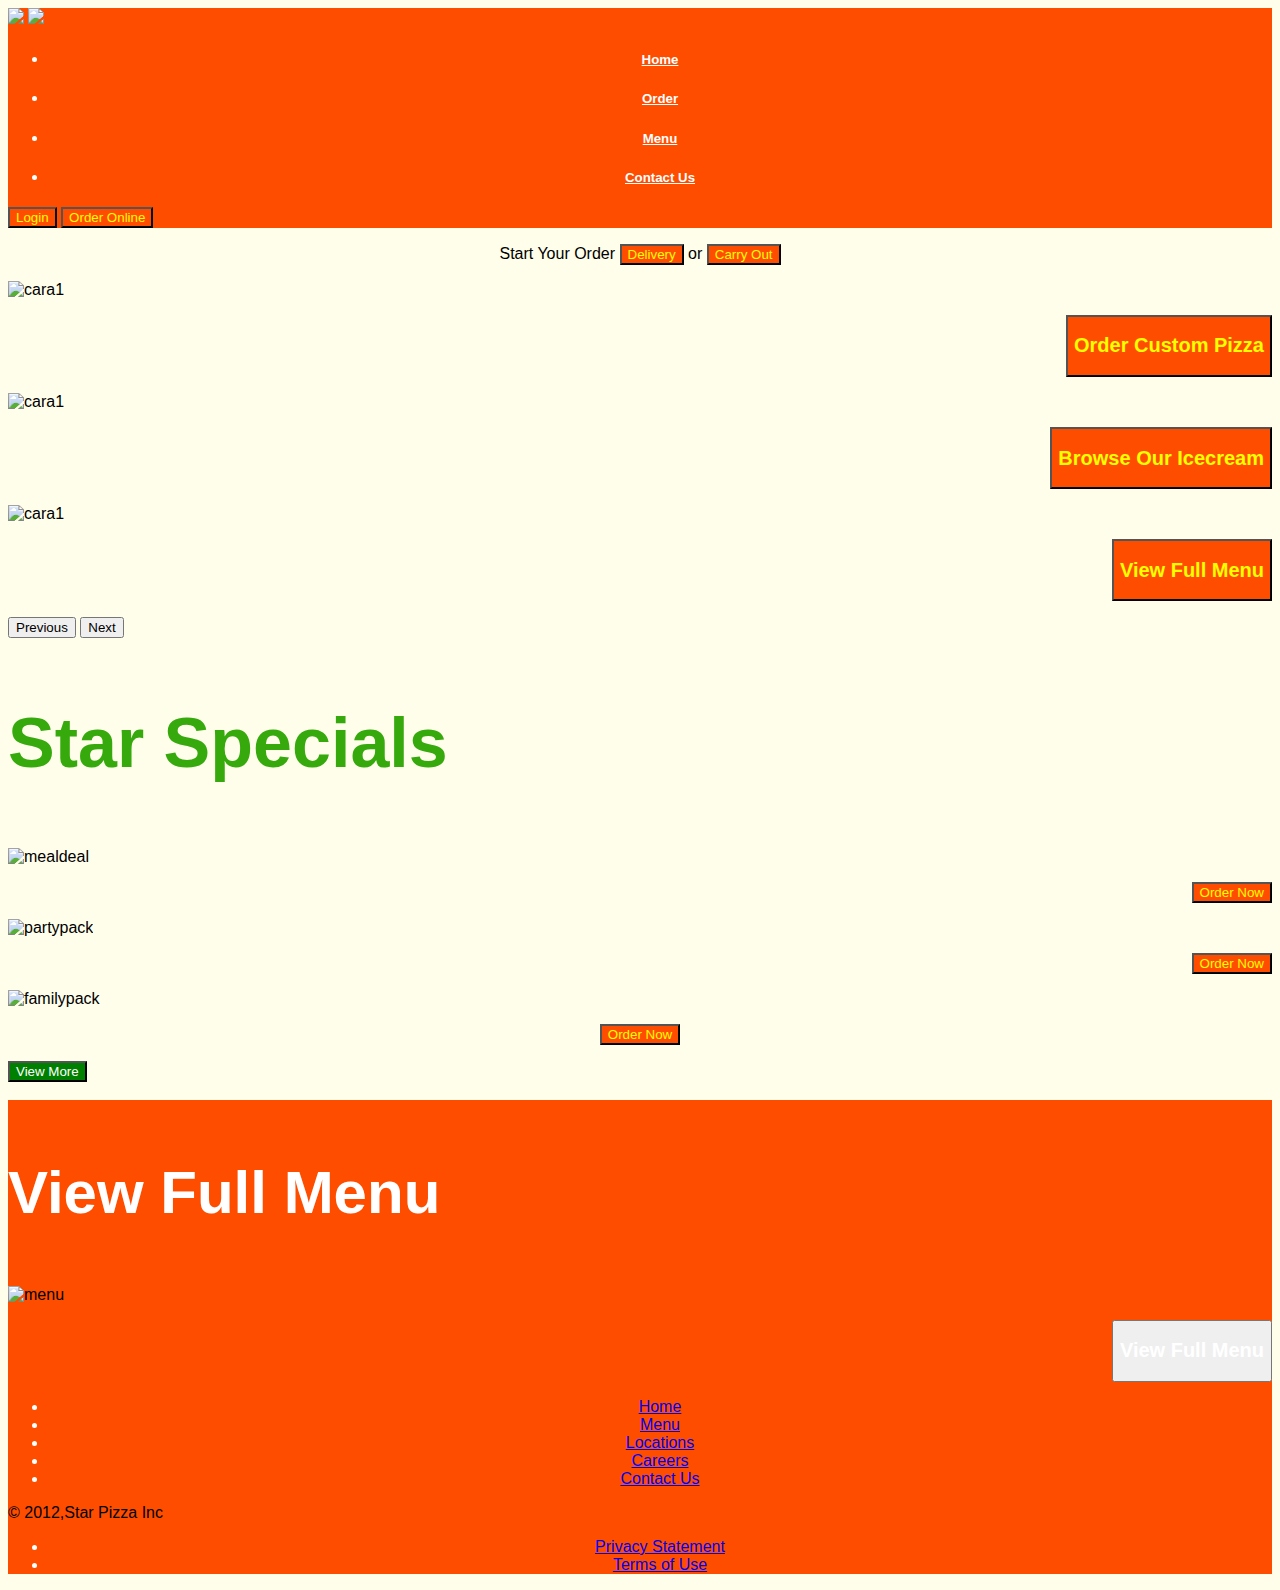
==== index.html @ 8e64d056 "images fixed" ====
<!DOCTYPE html>
<html>
  <head>
    <title>Star Pizza</title>
    <link href="https://cdn.jsdelivr.net/npm/bootstrap@5.1.3/dist/css/bootstrap.min.css" rel="stylesheet" integrity="sha384-1BmE4kWBq78iYhFldvKuhfTAU6auU8tT94WrHftjDbrCEXSU1oBoqyl2QvZ6jIW3" crossorigin="anonymous">

    <!-- links to style sheets, google fonts, etc. go here -->
    <link href="./css/stylesheet.css" rel="stylesheet" />


  </head>
  <body>


<div class="container-fluid bg-red" >
    <div class="container">
        <header class="d-flex flex-wrap align-items-center justify-content-center justify-content-md-between py-3 mb-4 border-buttom">
          <div class="col col-md-3">
            <img src="images/logo.png">
            <img src="images/logotitle.png">
          </div>

          <ul class="nav col-12 col-md-auto mb-2 justify-content-center mb-md-0">
            <li>
              <a class="p-3 link-secondary nav" href="#"><h5>Home</h5></a>
            </li>
            <li>
              <a class="p-3 link-secondary nav" href="#"><h5>Order</h5></a>
            </li>
            <li>
              <a class="p-3 link-secondary nav" href="#"><h5>Menu</h5></a>
            </li>
            <li>
              <a class="p-3 link-light nav" href="#"><h5>Contact Us</h5></a>
            </li>
          </ul>
          <div class="col-md-3 text-end">
            <button type="button" class="btn btn-warning order-btn">Login</button>
            <button type="button" class="btn btn-warning order-btn">Order Online</button>
          </div>
        </header>
        </div>
      </div>



<div>

  <p style="text-align:center;">
    Start Your Order
<button type="button" class="btn btn-warning order-btn">Delivery</button>

 or

<button type="button" class="btn btn-warning order-btn">Carry Out</button>
</p>
</div>



<div class="container">
  <div class="row">
    <div class="collum">
      <div id="carouselExampleInterval" class="carousel slide" data-bs-ride="carousel">
        <div class="carousel-inner">
          <div class="carousel-item active" data-bs-interval="10000">
            <img src="images/carousel/cara1.jpg" class="d-block w-100" alt="cara1">
            <p style="text-align:right;">
            <button type="button" class="btn btn-warning position-absolute order-btn"><h2>Order Custom Pizza</h2></button>
            </p>
          </div>
          <div class="carousel-item" data-bs-interval="2000">
            <img src="images/carousel/cara2.jpg" class="d-block w-100" alt="cara1">
            <p style="text-align:right;">
            <button type="button" class="btn btn-warning position-absolute order-btn"><h2>Browse Our Icecream</h2></button>
            </p>
          </div>
          <div class="carousel-item">
            <img src="images/carousel/cara3.jpg" class="d-block w-100" alt="cara1">
            <p style="text-align:right;">
            <button type="button" class="btn btn-warning position-absolute order-btn"><h2>View Full Menu</h2></button>
            </p>
          </div>
        </div>
        <button class="carousel-control-prev" type="button" data-bs-target="#carouselExampleInterval" data-bs-slide="prev">
          <span class="carousel-control-prev-icon" aria-hidden="true"></span>
          <span class="visually-hidden">Previous</span>
        </button>
        <button class="carousel-control-next" type="button" data-bs-target="#carouselExampleInterval" data-bs-slide="next">
          <span class="carousel-control-next-icon" aria-hidden="true"></span>
          <span class="visually-hidden">Next</span>
        </button>


      </div>
    </div>
  </div>
</div>


<div class="container-fluid">
  <div class="container">
    <div class="row">
    <br>


    <h1 class="blacktitle">Star Specials</h1>

<br>
    </div>
  </div>

    <div class="container">
  <div class="row">
    <div class="col-md position-relative">

      <img src="images/mealdeal.png" alt="mealdeal">


      <p style="text-align:right;">
      <button type="button" class="btn btn-warning position-absolute order-btn">Order Now</button>
      </p>
      <!-- button to order -->


    </div>
    <div class="col-md position-relative">

      <img src="images/partypack.png" alt="partypack">

      <p style="text-align:right;">
      <button type="button" class="btn btn-warning position-absolute order-btn">Order Now</button>
      </p>

    </div>
    <div class="col-md position-relative">

      <img src="images/familypack.png" class="colloumn" alt=familypack>

      <p style="text-align:center;">
      <button type="button" class="btn btn-warning position-absolute order-btn">Order Now</button>
      </p>


    </div>
  </div>
 </div>
</div>



<div class="container">
  <div class="row">
      <button type="button" class="btn btn-warning green-btn">View More</button>
  </div>
</div>

</br>



<div class="container-fluid bg-red">

  <div class="container">
  </br>
    <h1 class="whitetitle">View Full Menu</h1>
  </br>
  </div>


  <div class="container">
    <div class="row">
      <div class="collum">
          <div class="carousel-inner">
            <div class="carousel-item active" data-bs-interval="10000">
              <img src="images/menu.jpg" alt="menu" class="d-block w-100" alt="cara1">
            </div>

            <p style="text-align:right;">
            <button type="button" class="btn btn-warning position-absolute menu-btn"><h2 class:"button">View Full Menu</h2></button>
            </p>

          </div>
          <div class="container">
            <footer class="py-3 my-4">
                <ul class="nav justify-content-center border-bottom pb-3 mb-3">
                </ul>
                <ul class="nav col-12 col-md-auto mb-2 justify-content-center mb-md-0">
                  <li>
                    <a href="#" class="nav-link px-2 link-light">Home</a>
                  </li>
                  <li>
                    <a href="#" class="nav-link px-2 link-light">Menu</a>
                  </li>
                  <li>
                    <a href="#" class="nav-link px-2 link-light">Locations</a>
                  </li>
                  <li>
                    <a href="#" class="nav-link px-2 link-light">Careers</a>
                  </li>
                  <li>
                    <a href="#" class="nav-link px-2 link-light">Contact Us</a>
                  </li>
              </ul>
              <p class="text-center text-light">© 2012,Star Pizza Inc</p>
              <ul class="nav col-12 col-md-auto mb-2 justify-content-center mb-md-0">
                <li>
                  <a href="#" class="nav-link px-2 link-light">Privacy Statement</a>
                </li>
                <li>
                  <a href="#" class="nav-link px-2 link-light">Terms of Use</a>
                </li>
            </div>



        </div>
      </div>
    </div>
  </div>













    <script src="https://cdn.jsdelivr.net/npm/bootstrap@5.1.3/dist/js/bootstrap.bundle.min.js" integrity="sha384-ka7Sk0Gln4gmtz2MlQnikT1wXgYsOg+OMhuP+IlRH9sENBO0LRn5q+8nbTov4+1p" crossorigin="anonymous"></script>
  </body>
</html>
---- css/stylesheet.css ----
div.bg-red {
  background-color:#FF4D00;
}

.order-btn {
  right:30px;
  bottom:30px;
  color: yellow;
  background-color:#FF4D00;

}

.green-btn {
  right:30px;
  bottom:30px;
  color: white;
  background-color:green;
}

.order-btn-outline {
  background-color:white;
  outline-color:yellow
}


.menu-btn {
  left:30px;
  bottom:30px;
  color: white;
}

h1.blacktitle {
  font-family: 'impact', Sans-serif;
  color: #36AA0D;
  font-size: 70px;
  text-align:left;
}

h1.whitetitle {
  font-family: 'impact', Sans-serif;
  color: white;
  font-size: 60px;

}

body {
  font-family: 'impact', Sans-serif;
  color: black;
  background-color:#FFFEEB;
}

h2.button{
  font-family: 'impact', Sans-serif;
  color: white;
}

h2.green2{
  font-family: 'arial', Sans-serif;
  color: green;
}



Body.white {
  font-family: 'impact', Sans-serif;
  color: white;
}

p.right {
  font-family: 'impact', Sans-serif;
  color: white;
  text-align:right;
}



/* example content syntax */


#navigation {
  background-clor: red;
  color: white
}



img.collumn {
    width: 100%;
    height: 100%;
    object-fit: contain;
}


.navbar-dark .navbar-nav .nav-link.active, .navbar-dark .navbar-nav .show>.nav-link {
    color: blue;
}

.nav {
  font-family: 'Arial', Sans-serif;
  color: white;
  text-align: center;

}
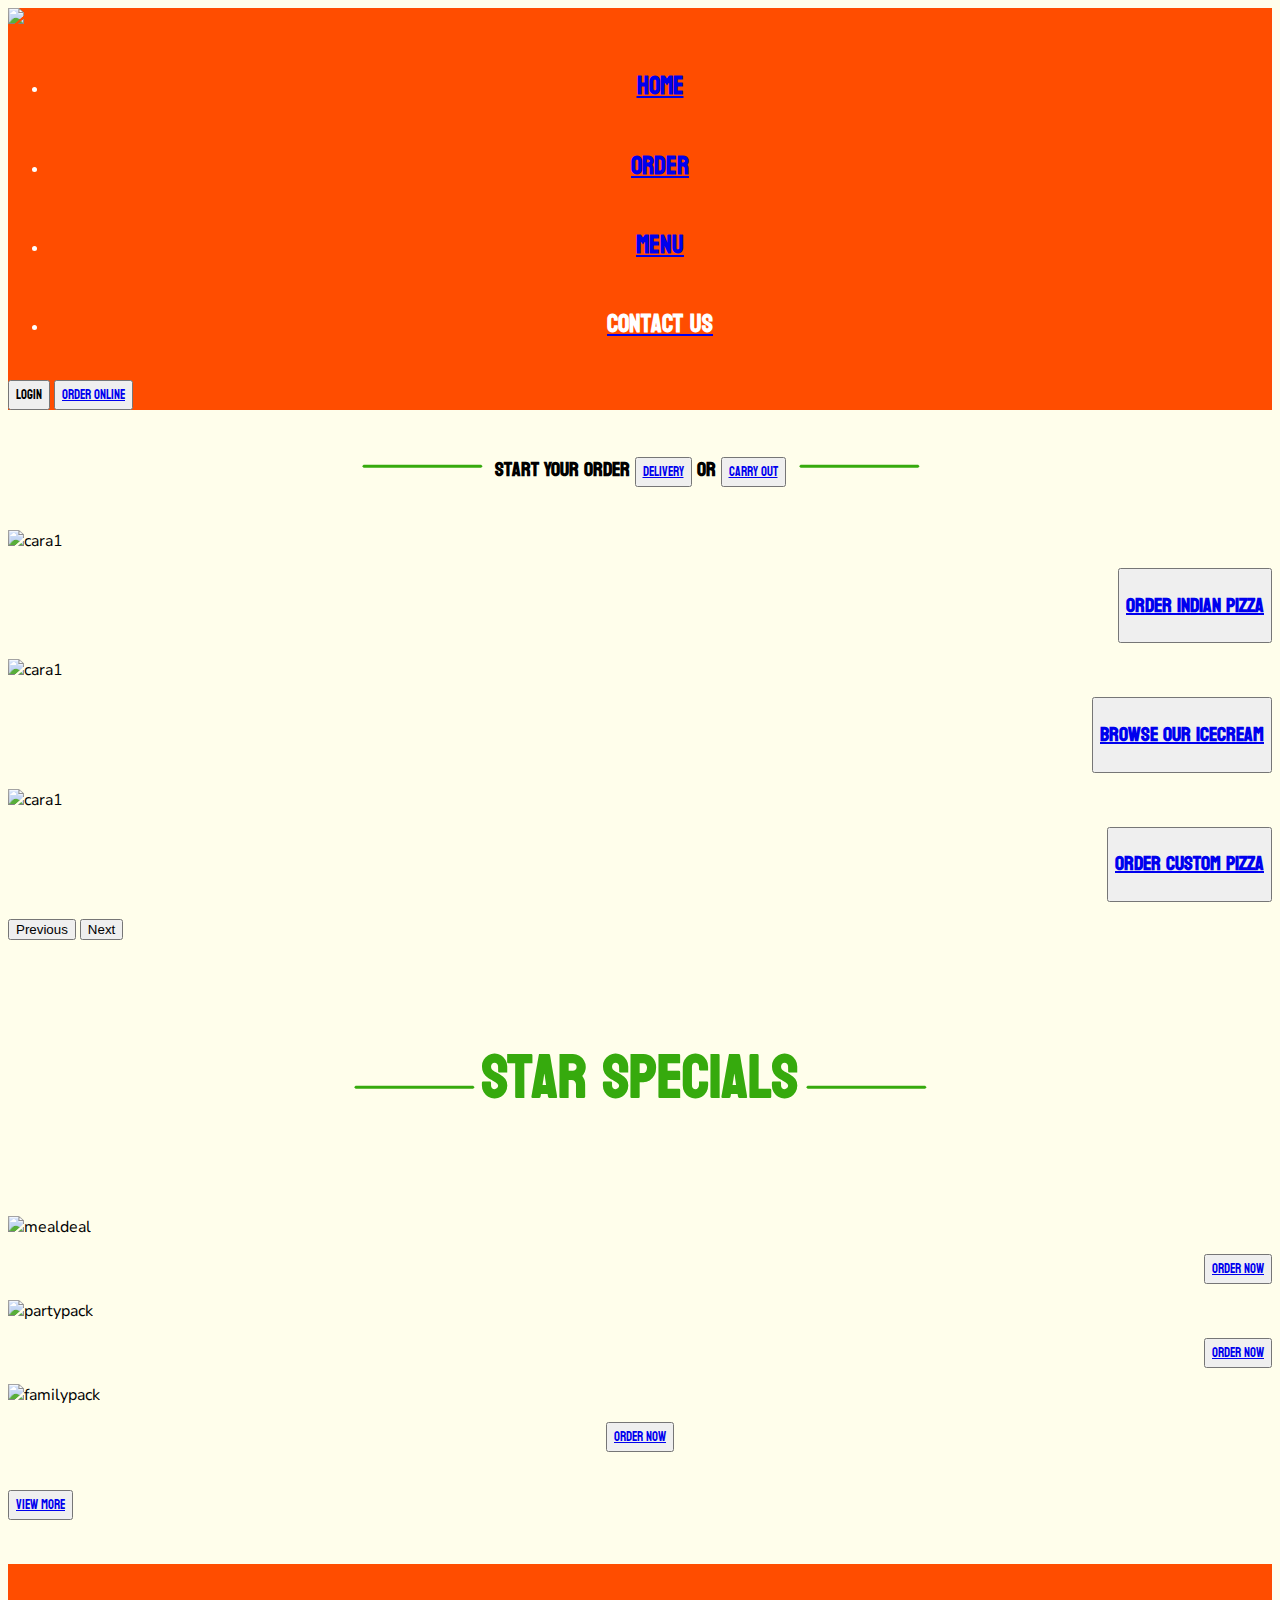
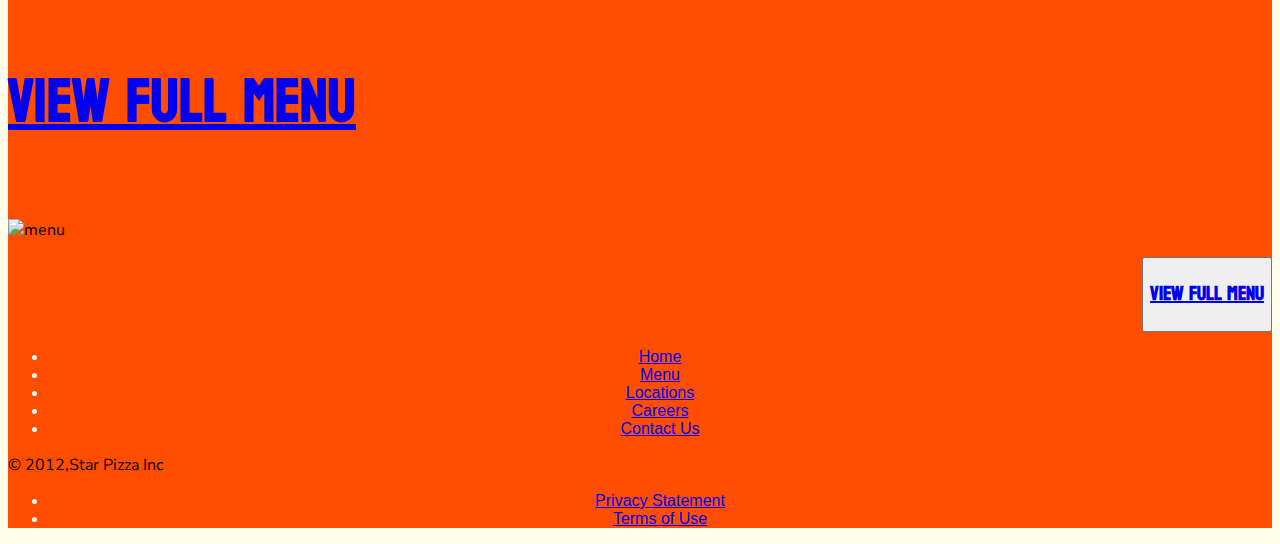
==== commit d0fccb76: "final" ====
--- a/index.html
+++ b/index.html
@@ -8,53 +8,63 @@
     <link href="./css/stylesheet.css" rel="stylesheet" />
 
 
+    <link rel="preconnect" href="https://fonts.googleapis.com">
+<link rel="preconnect" href="https://fonts.gstatic.com" crossorigin>
+<link href="https://fonts.googleapis.com/css2?family=Koulen&family=Nunito+Sans:wght@200&family=Roboto+Condensed:ital,wght@0,300;1,300&display=swap" rel="stylesheet">
+
+
   </head>
   <body>
 
 
-<div class="container-fluid bg-red" >
-    <div class="container">
-        <header class="d-flex flex-wrap align-items-center justify-content-center justify-content-md-between py-3 mb-4 border-buttom">
-          <div class="col col-md-3">
-            <img src="images/logo.png">
-            <img src="images/logotitle.png">
-          </div>
-
-          <ul class="nav col-12 col-md-auto mb-2 justify-content-center mb-md-0">
-            <li>
-              <a class="p-3 link-secondary nav" href="#"><h5>Home</h5></a>
-            </li>
-            <li>
-              <a class="p-3 link-secondary nav" href="#"><h5>Order</h5></a>
-            </li>
-            <li>
-              <a class="p-3 link-secondary nav" href="#"><h5>Menu</h5></a>
-            </li>
-            <li>
-              <a class="p-3 link-light nav" href="#"><h5>Contact Us</h5></a>
-            </li>
-          </ul>
-          <div class="col-md-3 text-end">
-            <button type="button" class="btn btn-warning order-btn">Login</button>
-            <button type="button" class="btn btn-warning order-btn">Order Online</button>
-          </div>
-        </header>
-        </div>
-      </div>
-
-
-
+    <div class="container-fluid bg-red" >
+        <div class="container">
+            <header class="d-flex flex-wrap align-items-center justify-content-center justify-content-md-between border-buttom">
+              <div class="col col-sm-3">
+                <img src="images/logo.png">
+              </div>
+
+              <ul class="nav col-md-6 col-sm-auto mb-2 justify-content-center mb-md-0">
+                <li>
+                  <a href="#" class="nav-link p-4 link-light"><h4><a href="index.html">Home</a></h4></a>
+                </li>
+                <li>
+                  <a href="#" class="nav-link p-4 link-light"><h4><a href="index2.html">Order</a></h4></a>
+                </li>
+                <li>
+                  <a href="#" class="nav-link p-4 link-light"><h4><a href="index2.html">Menu</a></h4></a>
+                </li>
+                <li>
+                  <a href="#" class="nav-link p-4 link-light"><h4>Contact Us</h4></a>
+                </li>
+              </ul>
+              <div class="col-md-3 text-end">
+                <button type="button" class="btn btn-warning order-btn">Login</button>
+                <button type="button" class="btn btn-warning order-btn"><a href="index2.html">Order Online</a></button>
+              </div>
+            </header>
+            </div>
+          </div>
+
+
+
+<br>
 <div>
 
   <p style="text-align:center;">
-    Start Your Order
-<button type="button" class="btn btn-warning order-btn">Delivery</button>
+      <h3 class="startorder">
+        <img src="images/menu/line.png">
+  Start Your Order
+<button type="button" class="btn btn-warning order-btn"><a href="index2.html">Delivery</a></button>
 
  or
 
-<button type="button" class="btn btn-warning order-btn">Carry Out</button>
+<button type="button" class="btn btn-warning order-btn"><a href="index2.html">Carry Out</a></button>
+<img src="images/menu/line.png">
+</h3>
 </p>
 </div>
+<br>
 
 
 
@@ -64,21 +74,21 @@
       <div id="carouselExampleInterval" class="carousel slide" data-bs-ride="carousel">
         <div class="carousel-inner">
           <div class="carousel-item active" data-bs-interval="10000">
-            <img src="images/carousel/cara1.jpg" class="d-block w-100" alt="cara1">
-            <p style="text-align:right;">
-            <button type="button" class="btn btn-warning position-absolute order-btn"><h2>Order Custom Pizza</h2></button>
+            <img src="images/carousel/cara3.jpg" class="d-block w-100" alt="cara1">
+            <p style="text-align:right;">
+            <button type="button" class="btn btn-warning position-absolute order-btn"><h2><a href="index2.html">Order Indian Pizza</a></h2></button>
             </p>
           </div>
           <div class="carousel-item" data-bs-interval="2000">
             <img src="images/carousel/cara2.jpg" class="d-block w-100" alt="cara1">
             <p style="text-align:right;">
-            <button type="button" class="btn btn-warning position-absolute order-btn"><h2>Browse Our Icecream</h2></button>
+            <button type="button" class="btn btn-warning position-absolute order-btn"><h2><a href="index2.html">Browse Our Icecream</a></h2></button>
             </p>
           </div>
           <div class="carousel-item">
-            <img src="images/carousel/cara3.jpg" class="d-block w-100" alt="cara1">
-            <p style="text-align:right;">
-            <button type="button" class="btn btn-warning position-absolute order-btn"><h2>View Full Menu</h2></button>
+            <img src="images/carousel/cara1.jpg" class="d-block w-100" alt="cara1">
+            <p style="text-align:right;">
+            <button type="button" class="btn btn-warning position-absolute order-btn"><h2><a href="index2.html">Order Custom Pizza</a></h2></button>
             </p>
           </div>
         </div>
@@ -97,18 +107,20 @@
   </div>
 </div>
 
-
+<br>
 <div class="container-fluid">
-  <div class="container">
+
     <div class="row">
     <br>
 
 
-    <h1 class="blacktitle">Star Specials</h1>
-
-<br>
-    </div>
-  </div>
+    <h1 class="blacktitle"><img src="images/menu/line.png">Star Specials<img src="images/menu/line.png"></h1>
+
+
+
+    </div>
+  <br>
+  <br>
 
     <div class="container">
   <div class="row">
@@ -118,7 +130,7 @@
 
 
       <p style="text-align:right;">
-      <button type="button" class="btn btn-warning position-absolute order-btn">Order Now</button>
+      <button type="button" class="btn btn-warning position-absolute order-btn"><a href="index2.html">Order Now</a></button>
       </p>
       <!-- button to order -->
 
@@ -129,7 +141,7 @@
       <img src="images/partypack.png" alt="partypack">
 
       <p style="text-align:right;">
-      <button type="button" class="btn btn-warning position-absolute order-btn">Order Now</button>
+      <button type="button" class="btn btn-warning position-absolute order-btn"><a href="index2.html">Order Now</a></button>
       </p>
 
     </div>
@@ -138,7 +150,7 @@
       <img src="images/familypack.png" class="colloumn" alt=familypack>
 
       <p style="text-align:center;">
-      <button type="button" class="btn btn-warning position-absolute order-btn">Order Now</button>
+      <button type="button" class="btn btn-warning position-absolute order-btn"><a href="index2.html">Order Now</a></button>
       </p>
 
 
@@ -148,22 +160,23 @@
 </div>
 
 
-
+<br>
 <div class="container">
   <div class="row">
-      <button type="button" class="btn btn-warning green-btn">View More</button>
-  </div>
-</div>
-
-</br>
+      <button type="button" class="btn btn-warning green-btn"><a href="index2.html">View More</a></button>
+  </div>
+</div>
+
+<br>
+<br>
 
 
 
 <div class="container-fluid bg-red">
-
+<br>
   <div class="container">
   </br>
-    <h1 class="whitetitle">View Full Menu</h1>
+    <h1 class="whitetitle"><a href="index2.html">View Full Menu</a></h1>
   </br>
   </div>
 
@@ -177,7 +190,7 @@
             </div>
 
             <p style="text-align:right;">
-            <button type="button" class="btn btn-warning position-absolute menu-btn"><h2 class:"button">View Full Menu</h2></button>
+            <button type="button" class="btn btn-warning position-absolute menu-btn"><h2 class:"button"><a href="index2.html">View Full Menu</a></h2></button>
             </p>
 
           </div>
@@ -187,10 +200,10 @@
                 </ul>
                 <ul class="nav col-12 col-md-auto mb-2 justify-content-center mb-md-0">
                   <li>
-                    <a href="#" class="nav-link px-2 link-light">Home</a>
-                  </li>
-                  <li>
-                    <a href="#" class="nav-link px-2 link-light">Menu</a>
+                    <a href="#" class="nav-link px-2 link-light"><a href="index.html">Home</a></a>
+                  </li>
+                  <li>
+                    <a href="#" class="nav-link px-2 link-light"><a href="index2.html">Menu</a></a>
                   </li>
                   <li>
                     <a href="#" class="nav-link px-2 link-light">Locations</a>
--- a/css/stylesheet.css
+++ b/css/stylesheet.css
@@ -1,22 +1,27 @@
+
 
 
 div.bg-red {
   background-color:#FF4D00;
 }
+div.containerwhite{
+  background-color:white;
+}
 
 .order-btn {
+  font-family: 'Koulen', cursive;
   right:30px;
   bottom:30px;
-  color: yellow;
-  background-color:#FF4D00;
+  color: black;
+
 
 }
 
 .green-btn {
+  font-family: 'Koulen', cursive;
   right:30px;
   bottom:30px;
-  color: white;
-  background-color:green;
+  color: black;
 }
 
 .order-btn-outline {
@@ -26,51 +31,122 @@
 
 
 .menu-btn {
+  font-family: 'Koulen', cursive;
   left:30px;
   bottom:30px;
-  color: white;
+  color: black;
 }
 
 h1.blacktitle {
-  font-family: 'impact', Sans-serif;
+  font-family: 'Koulen', cursive;
   color: #36AA0D;
+  font-size: 60px;
+  text-align:center;
+}
+
+h1.blacktitlecenter {
+  font-family: 'Koulen', cursive;
+  color: #FF4D00;
   font-size: 70px;
-  text-align:left;
+  text-align:center;
 }
 
 h1.whitetitle {
-  font-family: 'impact', Sans-serif;
+  font-family: 'Koulen', cursive;
   color: white;
   font-size: 60px;
 
 }
 
+h2.price {
+  font-family: 'Koulen', cursive;
+  color: black;
+  font-size: 60px;
+  text-align:left;
+}
+
+h3.menuitem {
+  font-family: 'Koulen', cursive;
+  color: #36AA0D;
+  font-size: 30px;
+}
+
+h3.startorder {
+  font-family: 'Koulen', cursive;
+  color: ##FFFEEB;
+  font-size: 20px;
+  text-align:center;
+}
+
+h3.startor {
+  font-family: 'Nunito Sans', sans-serif;
+  color: #36AA0D;
+  font-size: 20px;
+  text-align:center;
+}
+
+h4{
+  font-family: 'Koulen', cursive;
+  color: white;
+  font-size: 25px;
+}
+
+h5 {
+  font-family: 'Koulen', cursive;
+  color: white;
+
+}
+
+h1.center{
+  font-family: 'impact', Sans-serif;
+  color: green;
+  font-size: 70px;
+  text-align:center;
+}
+
+li.red{
+  background-color:#D7D7D7;
+}
+
 body {
-  font-family: 'impact', Sans-serif;
+  font-family: 'Nunito Sans', sans-serif;
   color: black;
   background-color:#FFFEEB;
 }
 
+div.white {
+  background-color:white;
+}
+
+p.arial {
+  font-family: 'arial', Sans-serif;
+  color: black;
+}
+p.photo {
+  text-align:center;
+}
+
 h2.button{
-  font-family: 'impact', Sans-serif;
+  font-family: 'Koulen', cursive;
   color: white;
 }
 
 h2.green2{
-  font-family: 'arial', Sans-serif;
+  font-family: 'Koulen', cursive;
   color: green;
 }
 
 
 
+
+
 Body.white {
-  font-family: 'impact', Sans-serif;
+  font-family: 'Nunito Sans', sans-serif;
   color: white;
 }
 
 p.right {
   font-family: 'impact', Sans-serif;
-  color: white;
   text-align:right;
 }
 
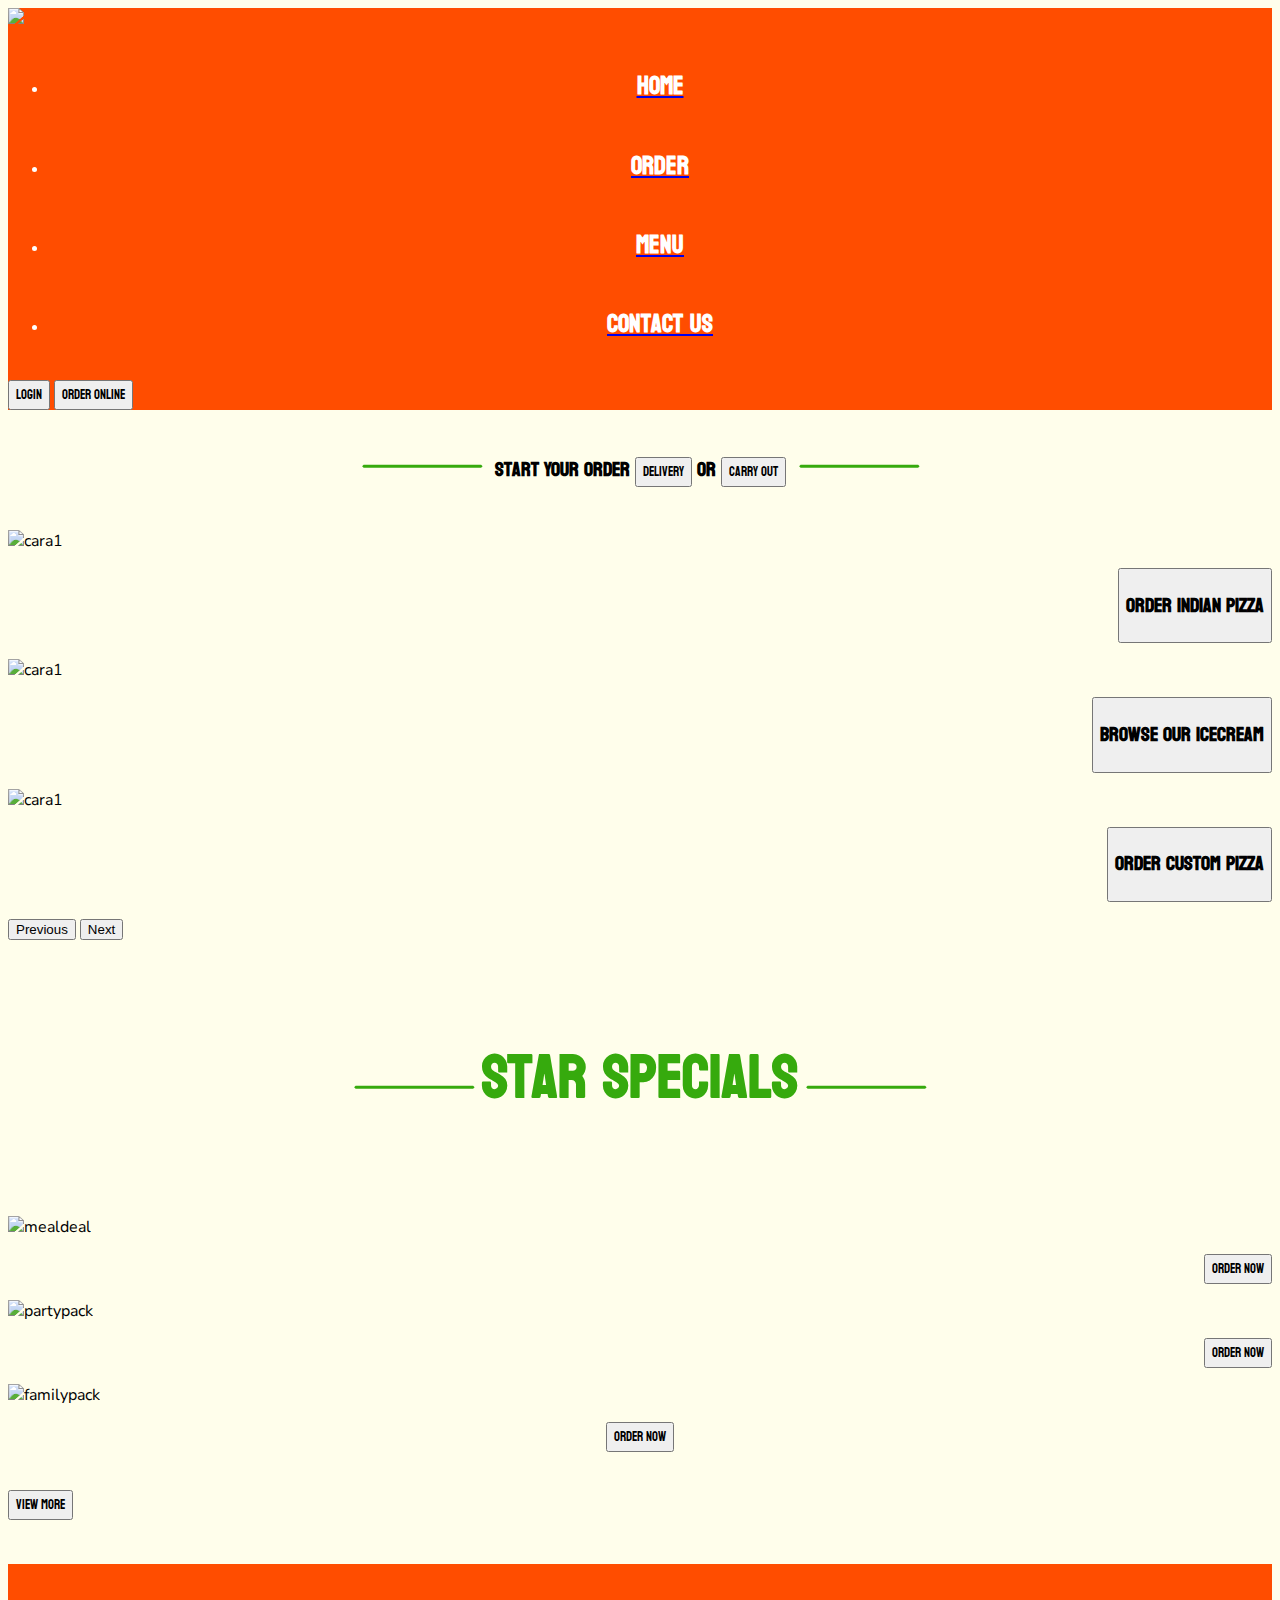
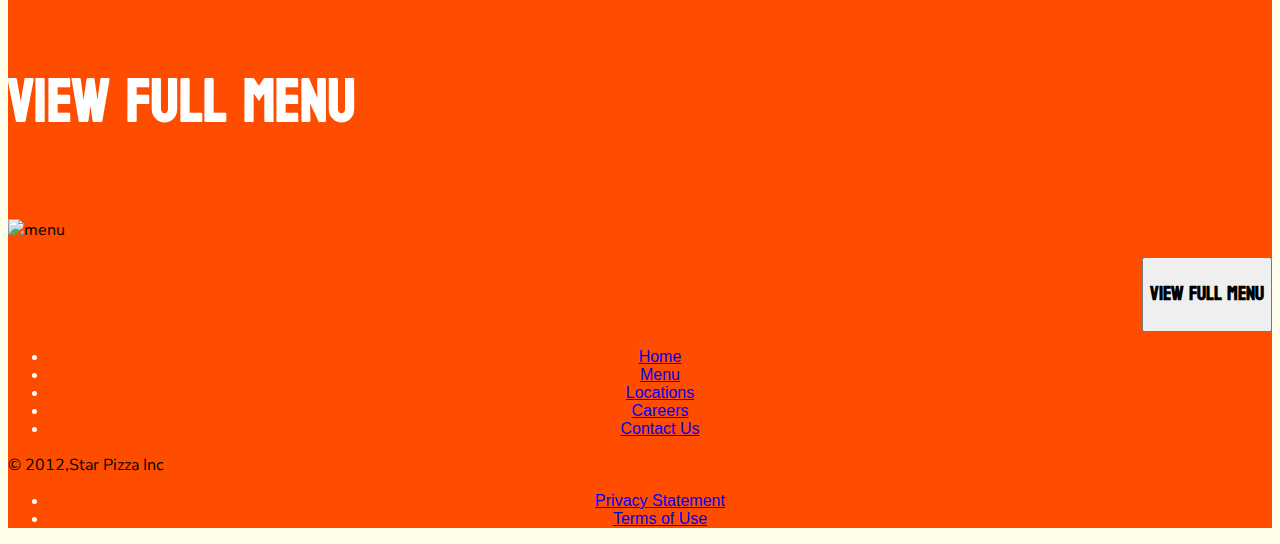
==== commit 6708e26a: "images" ====
--- a/index.html
+++ b/index.html
@@ -26,21 +26,21 @@
 
               <ul class="nav col-md-6 col-sm-auto mb-2 justify-content-center mb-md-0">
                 <li>
-                  <a href="#" class="nav-link p-4 link-light"><h4><a href="index.html">Home</a></h4></a>
-                </li>
-                <li>
-                  <a href="#" class="nav-link p-4 link-light"><h4><a href="index2.html">Order</a></h4></a>
-                </li>
-                <li>
-                  <a href="#" class="nav-link p-4 link-light"><h4><a href="index2.html">Menu</a></h4></a>
-                </li>
-                <li>
-                  <a href="#" class="nav-link p-4 link-light"><h4>Contact Us</h4></a>
+                  <a href="#" class="nav-link p-4 link-light"><h4>Home</h4></a>
+                </li>
+                <li>
+                  <a href="index2.html" class="nav-link p-4 link-light"><h4>Order</h4></a></a>
+                </li>
+                <li>
+                  <a href="index2.html" class="nav-link p-4 link-light"><h4>Menu</h4></a></a>
+                </li>
+                <li>
+                  <a href="index2.html" class="nav-link p-4 link-light"><h4>Contact Us</h4></a>
                 </li>
               </ul>
               <div class="col-md-3 text-end">
                 <button type="button" class="btn btn-warning order-btn">Login</button>
-                <button type="button" class="btn btn-warning order-btn"><a href="index2.html">Order Online</a></button>
+                <button type="button" class="btn btn-warning order-btn" href="index2.html">Order Online</a></button>
               </div>
             </header>
             </div>
@@ -55,11 +55,11 @@
       <h3 class="startorder">
         <img src="images/menu/line.png">
   Start Your Order
-<button type="button" class="btn btn-warning order-btn"><a href="index2.html">Delivery</a></button>
+<a href="index2.html"><button type="button" class="btn btn-warning order-btn">Delivery</button></a>
 
  or
 
-<button type="button" class="btn btn-warning order-btn"><a href="index2.html">Carry Out</a></button>
+<a href="index2.html"><button type="button" class="btn btn-warning order-btn">Carry Out</button></a>
 <img src="images/menu/line.png">
 </h3>
 </p>
@@ -74,21 +74,21 @@
       <div id="carouselExampleInterval" class="carousel slide" data-bs-ride="carousel">
         <div class="carousel-inner">
           <div class="carousel-item active" data-bs-interval="10000">
-            <img src="images/carousel/cara3.jpg" class="d-block w-100" alt="cara1">
-            <p style="text-align:right;">
-            <button type="button" class="btn btn-warning position-absolute order-btn"><h2><a href="index2.html">Order Indian Pizza</a></h2></button>
+            <img src="./images/carousel/cara3.jpg" class="d-block w-100" alt="cara1">
+            <p style="text-align:right;">
+            <a href="index2.html"><button type="button" class="btn btn-warning position-absolute order-btn"><h2>Order Indian Pizza</h2></button></a>
             </p>
           </div>
           <div class="carousel-item" data-bs-interval="2000">
             <img src="images/carousel/cara2.jpg" class="d-block w-100" alt="cara1">
             <p style="text-align:right;">
-            <button type="button" class="btn btn-warning position-absolute order-btn"><h2><a href="index2.html">Browse Our Icecream</a></h2></button>
+            <a href="index2.html"><button type="button" class="btn btn-warning position-absolute order-btn"><h2>Browse Our Icecream</h2></button></a>
             </p>
           </div>
           <div class="carousel-item">
             <img src="images/carousel/cara1.jpg" class="d-block w-100" alt="cara1">
             <p style="text-align:right;">
-            <button type="button" class="btn btn-warning position-absolute order-btn"><h2><a href="index2.html">Order Custom Pizza</a></h2></button>
+            <a href="index2.html"><button type="button" class="btn btn-warning position-absolute order-btn"><h2>Order Custom Pizza</h2></button></a>
             </p>
           </div>
         </div>
@@ -130,7 +130,7 @@
 
 
       <p style="text-align:right;">
-      <button type="button" class="btn btn-warning position-absolute order-btn"><a href="index2.html">Order Now</a></button>
+      <a href="index2.html"><button type="button" class="btn btn-warning position-absolute order-btn">Order Now</button></a>
       </p>
       <!-- button to order -->
 
@@ -141,7 +141,7 @@
       <img src="images/partypack.png" alt="partypack">
 
       <p style="text-align:right;">
-      <button type="button" class="btn btn-warning position-absolute order-btn"><a href="index2.html">Order Now</a></button>
+      <a href="index2.html"><button type="button" class="btn btn-warning position-absolute order-btn">Order Now</button></a>
       </p>
 
     </div>
@@ -150,7 +150,7 @@
       <img src="images/familypack.png" class="colloumn" alt=familypack>
 
       <p style="text-align:center;">
-      <button type="button" class="btn btn-warning position-absolute order-btn"><a href="index2.html">Order Now</a></button>
+      <a href="index2.html"><button type="button" class="btn btn-warning position-absolute order-btn">Order Now</button></a>
       </p>
 
 
@@ -163,7 +163,7 @@
 <br>
 <div class="container">
   <div class="row">
-      <button type="button" class="btn btn-warning green-btn"><a href="index2.html">View More</a></button>
+      <button type="button" class="btn btn-warning green-btn">View More</button>
   </div>
 </div>
 
@@ -176,7 +176,7 @@
 <br>
   <div class="container">
   </br>
-    <h1 class="whitetitle"><a href="index2.html">View Full Menu</a></h1>
+    <h1 class="whitetitle" href="index2.html">View Full Menu</h1>
   </br>
   </div>
 
@@ -190,7 +190,7 @@
             </div>
 
             <p style="text-align:right;">
-            <button type="button" class="btn btn-warning position-absolute menu-btn"><h2 class:"button"><a href="index2.html">View Full Menu</a></h2></button>
+            <a href="index2.html"><button type="button" class="btn btn-warning position-absolute menu-btn"><h2 class:"button">View Full Menu</h2></button></a>
             </p>
 
           </div>
@@ -200,10 +200,10 @@
                 </ul>
                 <ul class="nav col-12 col-md-auto mb-2 justify-content-center mb-md-0">
                   <li>
-                    <a href="#" class="nav-link px-2 link-light"><a href="index.html">Home</a></a>
-                  </li>
-                  <li>
-                    <a href="#" class="nav-link px-2 link-light"><a href="index2.html">Menu</a></a>
+                    <a href="index.html" class="nav-link px-2 link-light">Home</a>
+                  </li>
+                  <li>
+                    <a href="index2.html" class="nav-link px-2 link-light">Menu</a>
                   </li>
                   <li>
                     <a href="#" class="nav-link px-2 link-light">Locations</a>
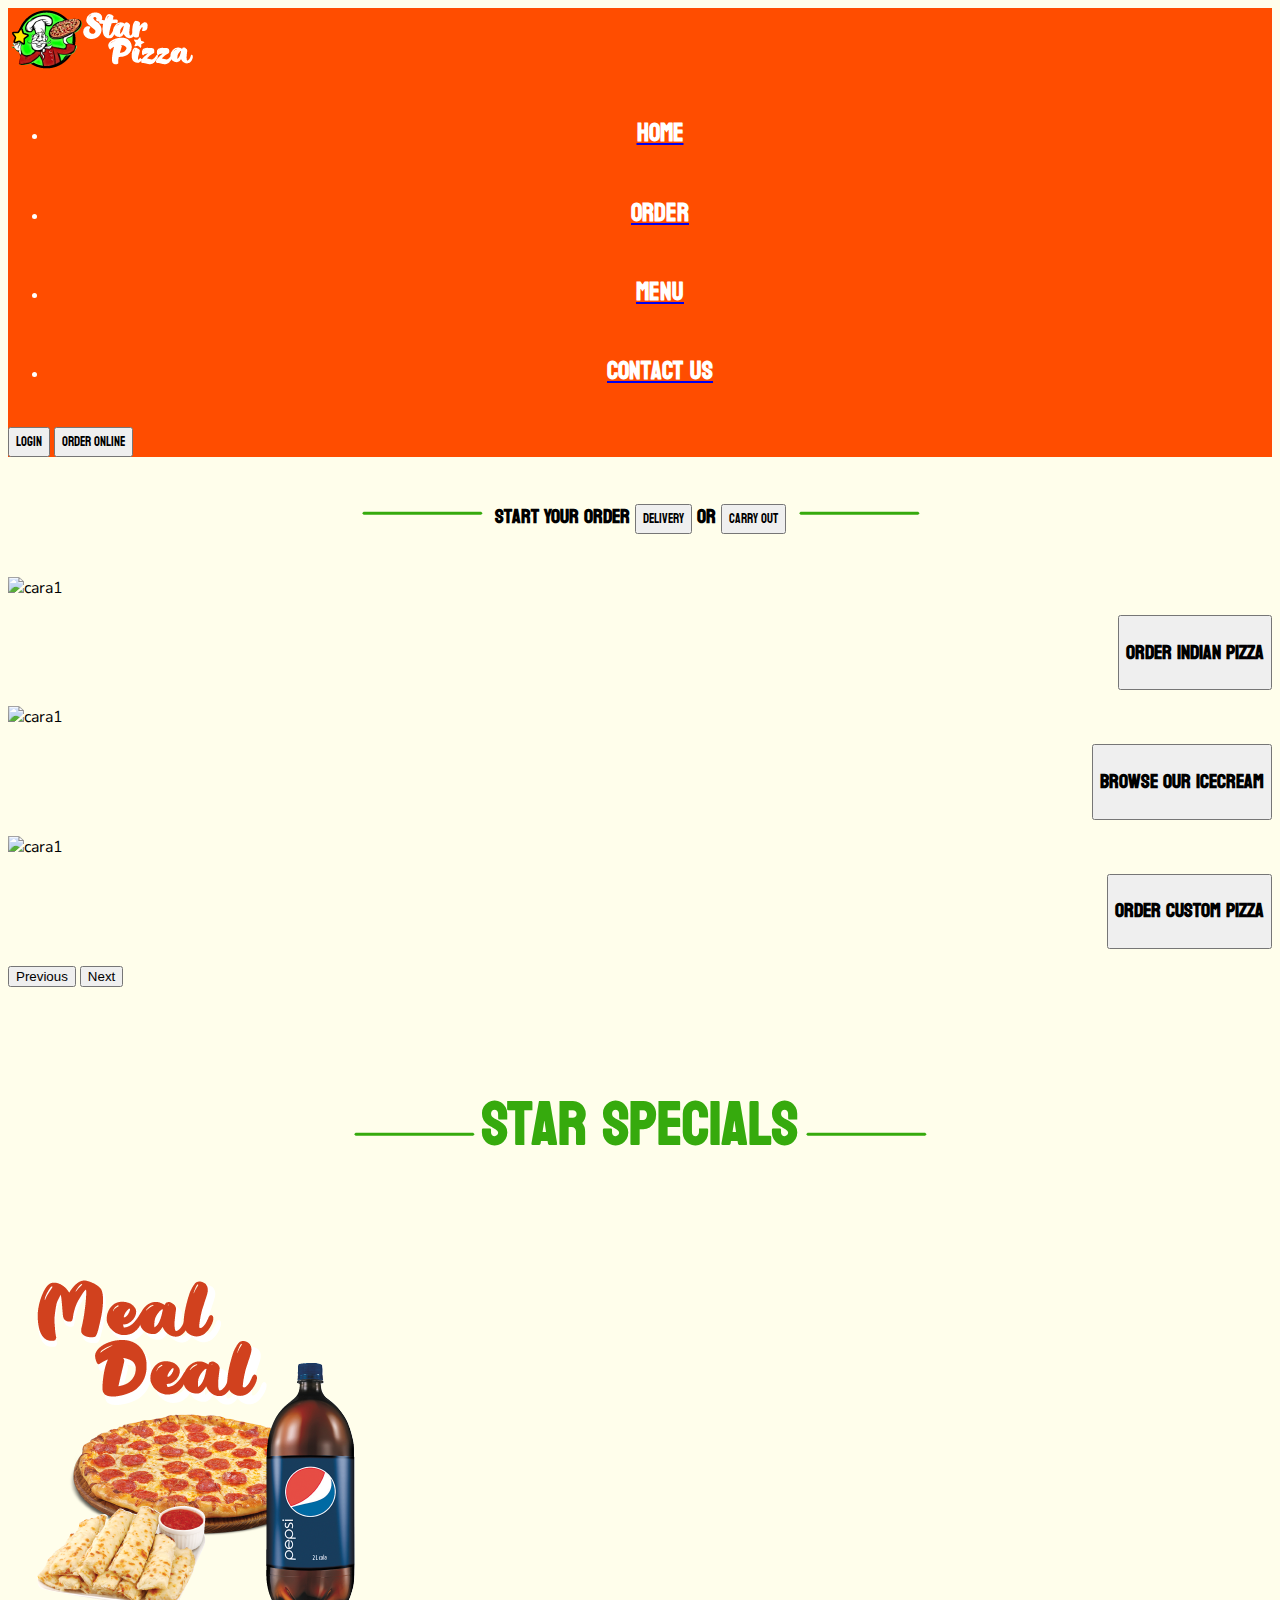
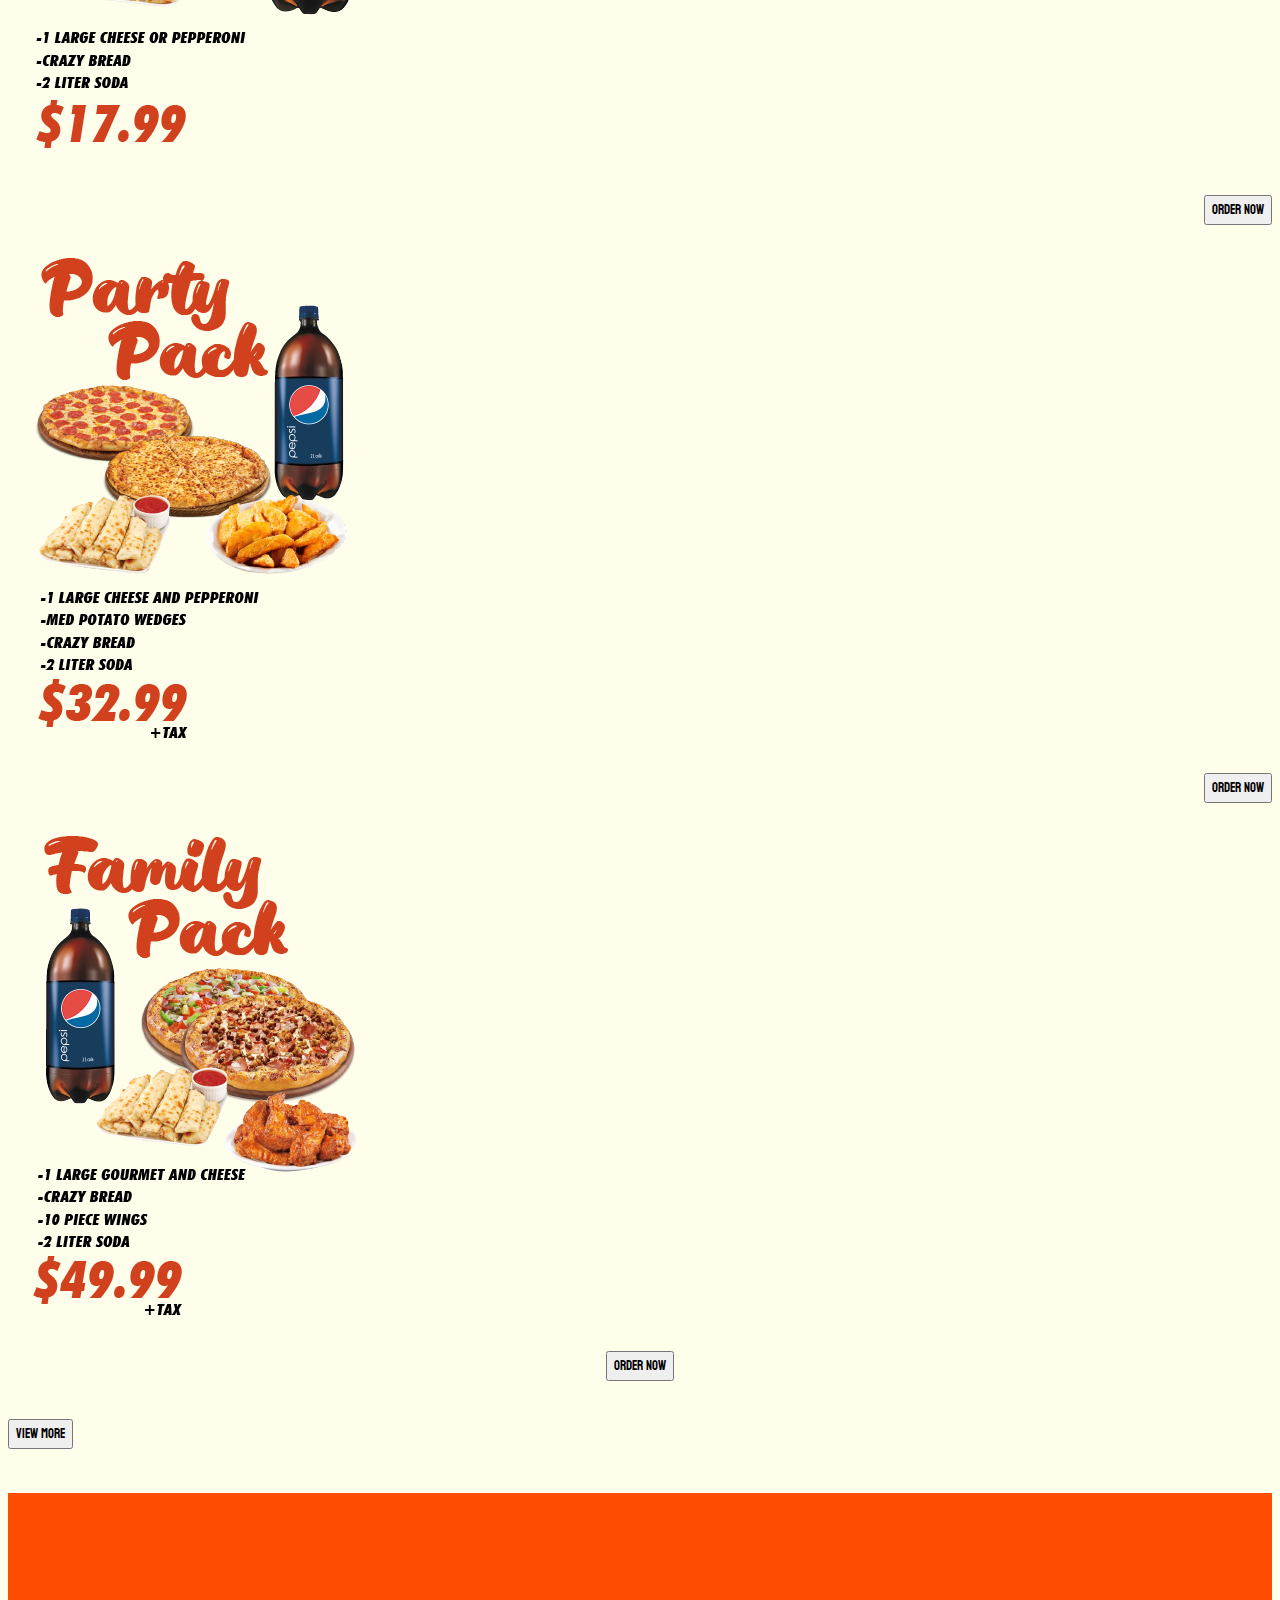
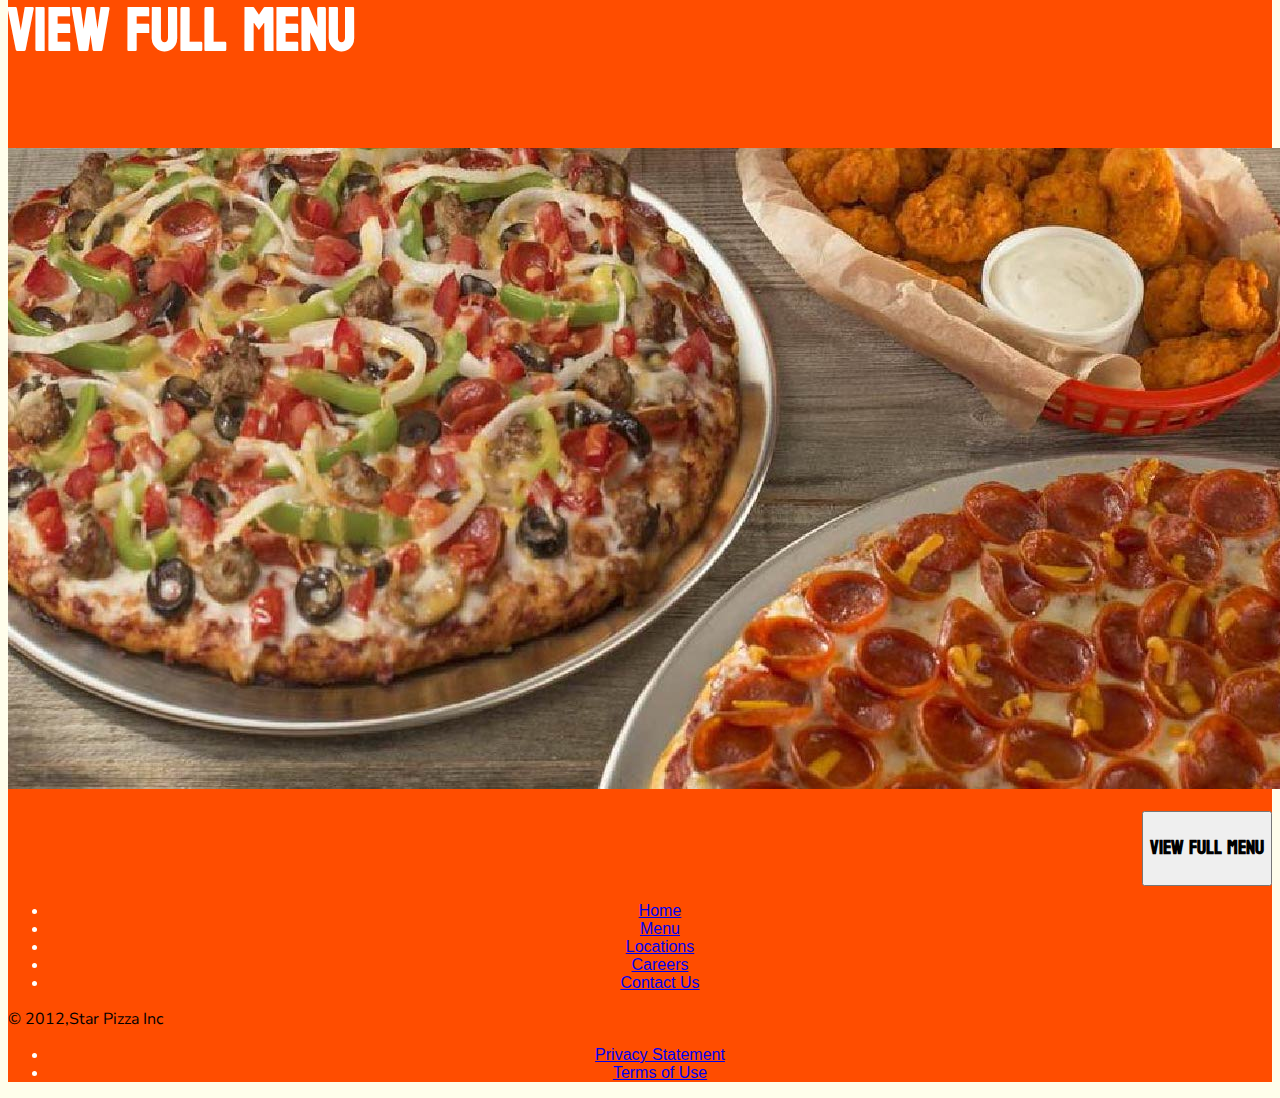
==== commit 3117e3c5: "photo fix" ====
--- a/index.html
+++ b/index.html
@@ -21,7 +21,7 @@
         <div class="container">
             <header class="d-flex flex-wrap align-items-center justify-content-center justify-content-md-between border-buttom">
               <div class="col col-sm-3">
-                <img src="images/logo.png">
+                <img src="images/home/logo.png">
               </div>
 
               <ul class="nav col-md-6 col-sm-auto mb-2 justify-content-center mb-md-0">
@@ -74,7 +74,7 @@
       <div id="carouselExampleInterval" class="carousel slide" data-bs-ride="carousel">
         <div class="carousel-inner">
           <div class="carousel-item active" data-bs-interval="10000">
-            <img src="./images/carousel/cara3.jpg" class="d-block w-100" alt="cara1">
+            <img src="images/carousel/cara3.jpg" class="d-block w-100" alt="cara1">
             <p style="text-align:right;">
             <a href="index2.html"><button type="button" class="btn btn-warning position-absolute order-btn"><h2>Order Indian Pizza</h2></button></a>
             </p>
@@ -126,7 +126,7 @@
   <div class="row">
     <div class="col-md position-relative">
 
-      <img src="images/mealdeal.png" alt="mealdeal">
+      <img src="images/home/mealdeal.png" alt="mealdeal">
 
 
       <p style="text-align:right;">
@@ -138,7 +138,7 @@
     </div>
     <div class="col-md position-relative">
 
-      <img src="images/partypack.png" alt="partypack">
+      <img src="images/home/partypack.png" alt="partypack">
 
       <p style="text-align:right;">
       <a href="index2.html"><button type="button" class="btn btn-warning position-absolute order-btn">Order Now</button></a>
@@ -147,7 +147,7 @@
     </div>
     <div class="col-md position-relative">
 
-      <img src="images/familypack.png" class="colloumn" alt=familypack>
+      <img src="images/home/familypack.png" class="colloumn" alt=familypack>
 
       <p style="text-align:center;">
       <a href="index2.html"><button type="button" class="btn btn-warning position-absolute order-btn">Order Now</button></a>
@@ -186,7 +186,7 @@
       <div class="collum">
           <div class="carousel-inner">
             <div class="carousel-item active" data-bs-interval="10000">
-              <img src="images/menu.jpg" alt="menu" class="d-block w-100" alt="cara1">
+              <img src="images/home/menu.jpg" alt="menu" class="d-block w-100" alt="cara1">
             </div>
 
             <p style="text-align:right;">
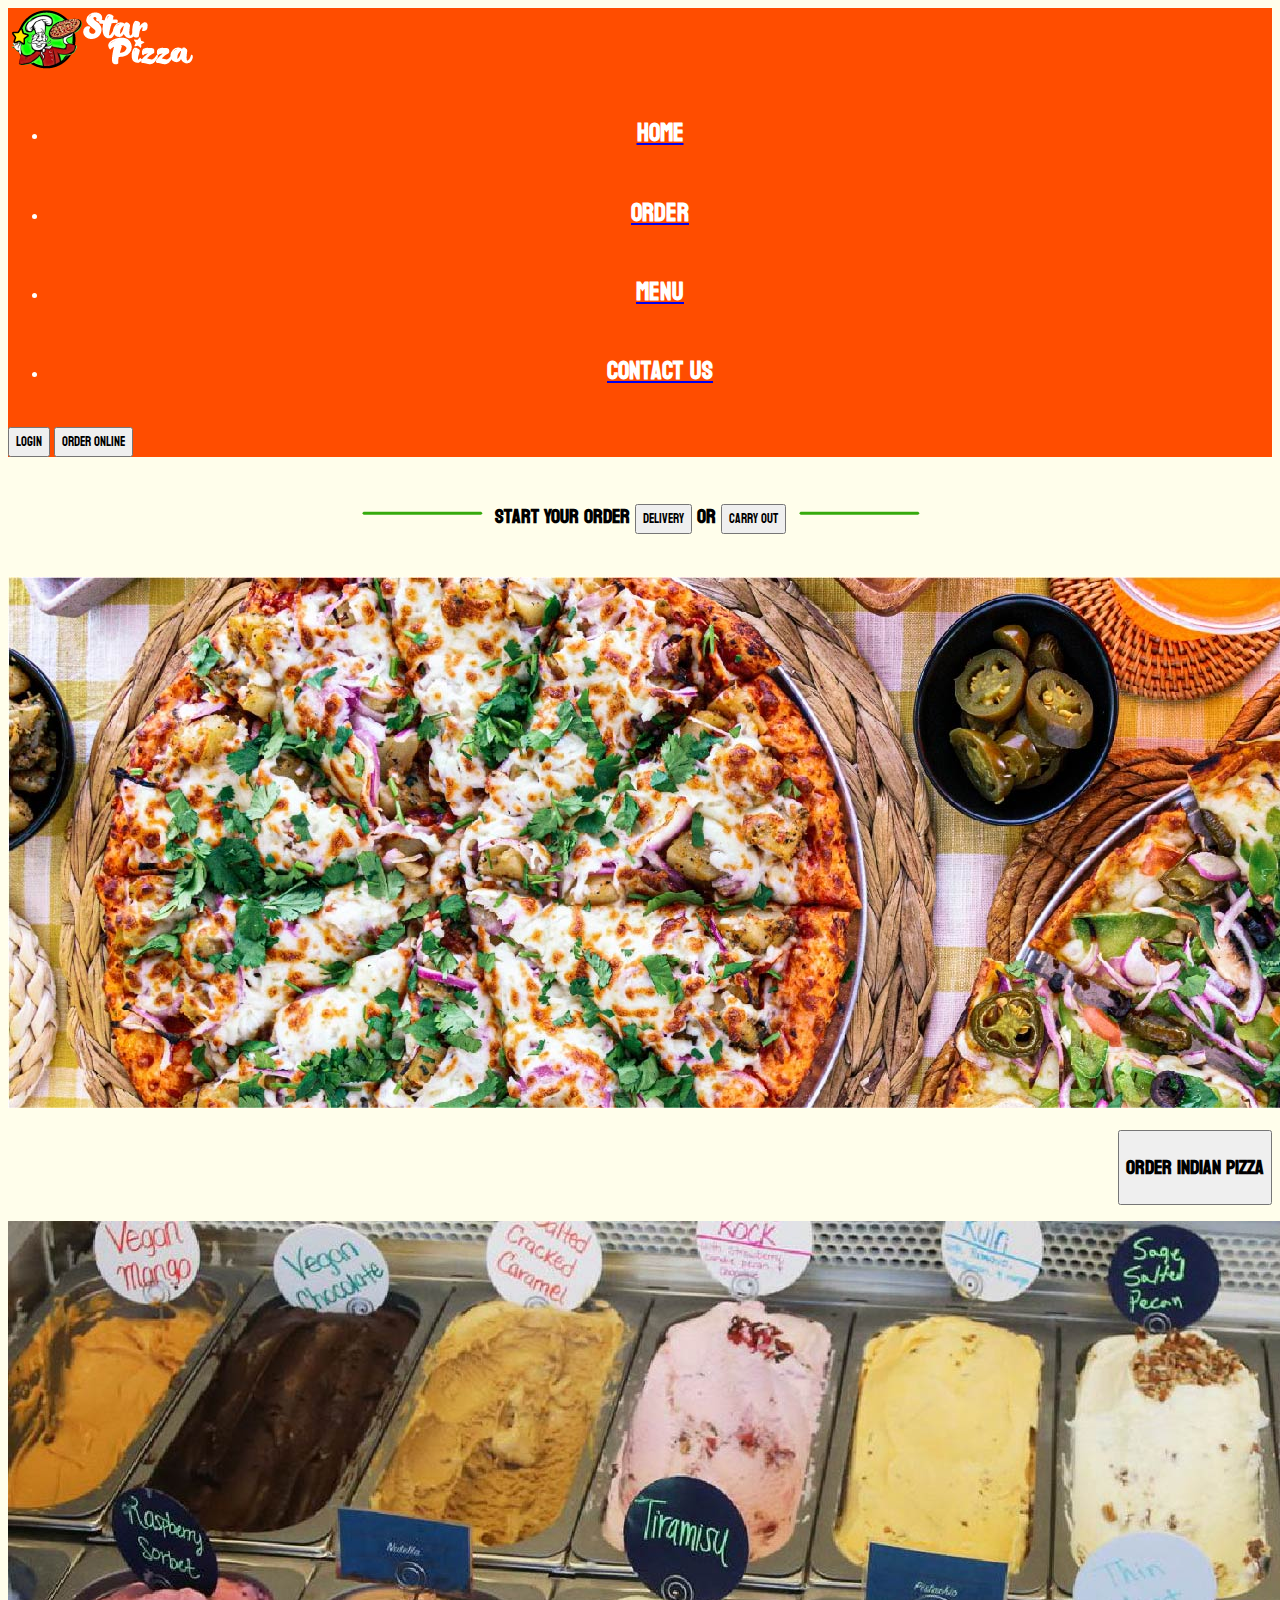
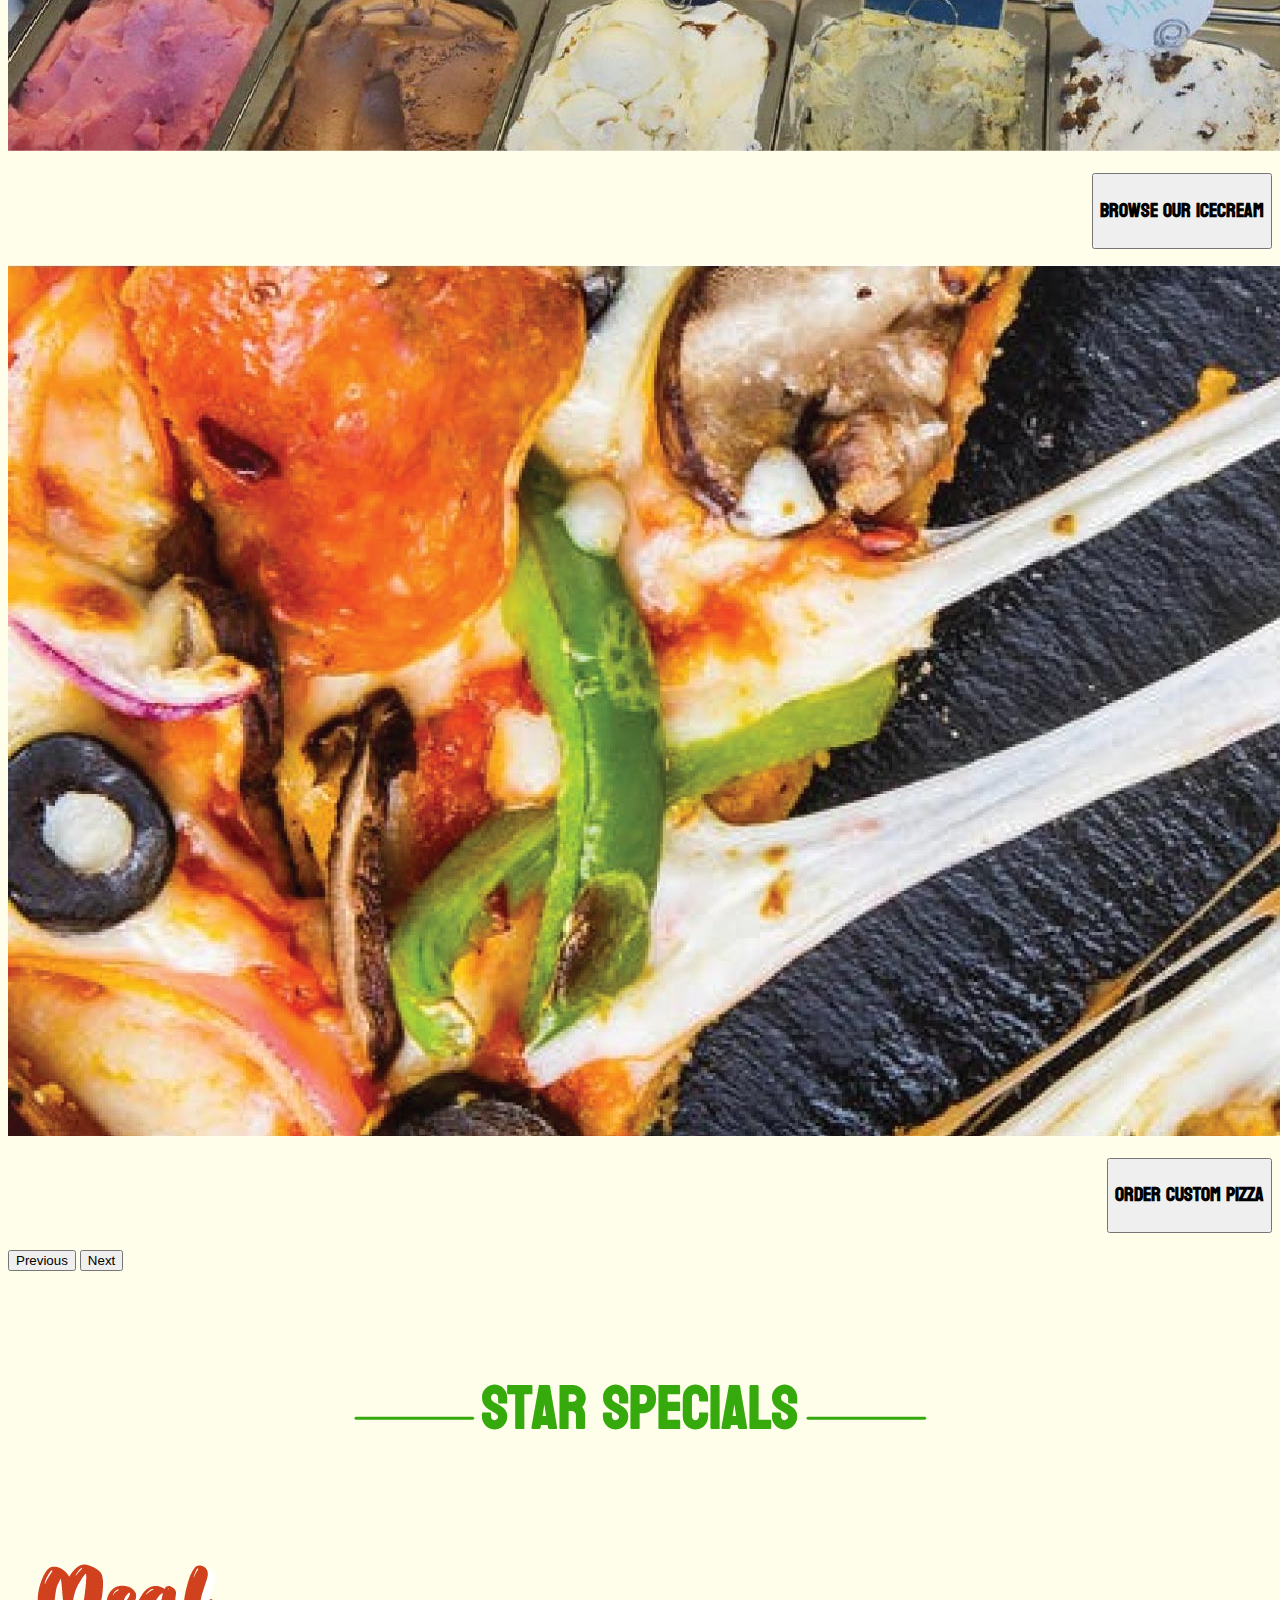
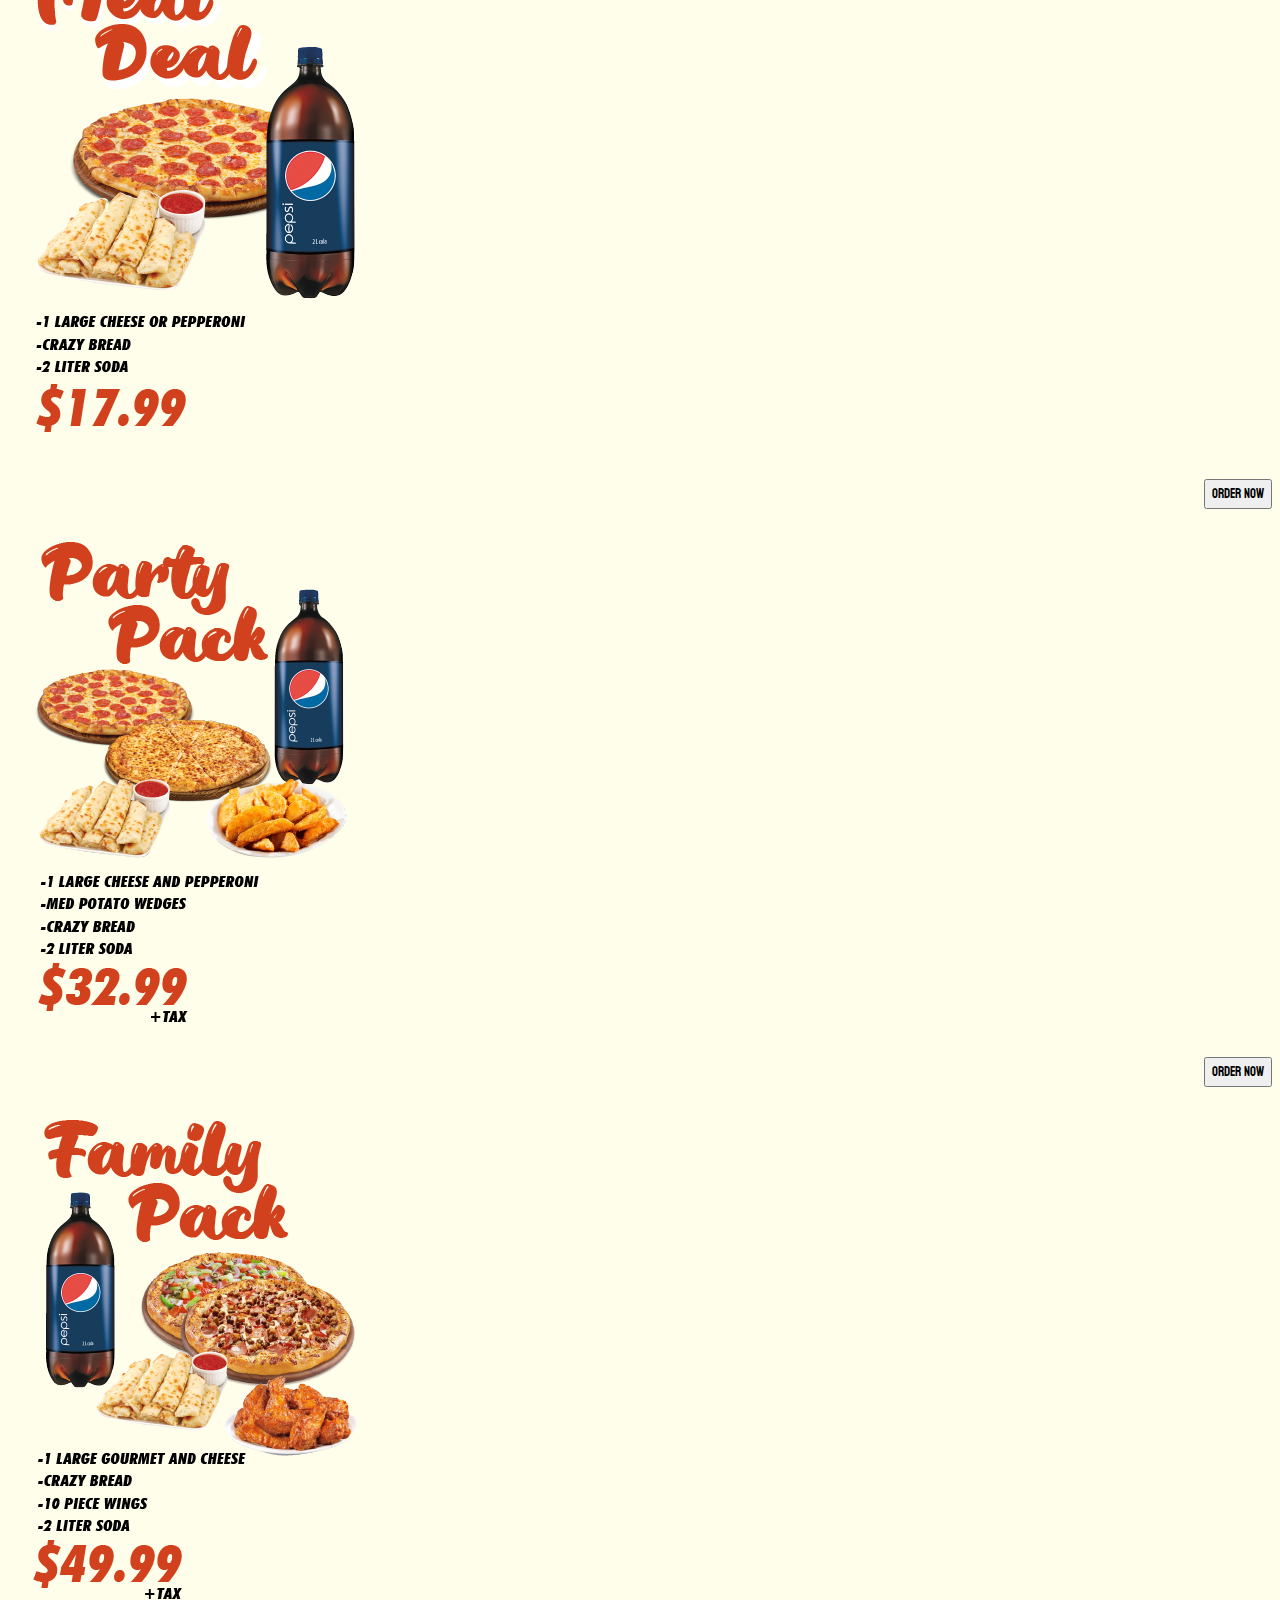
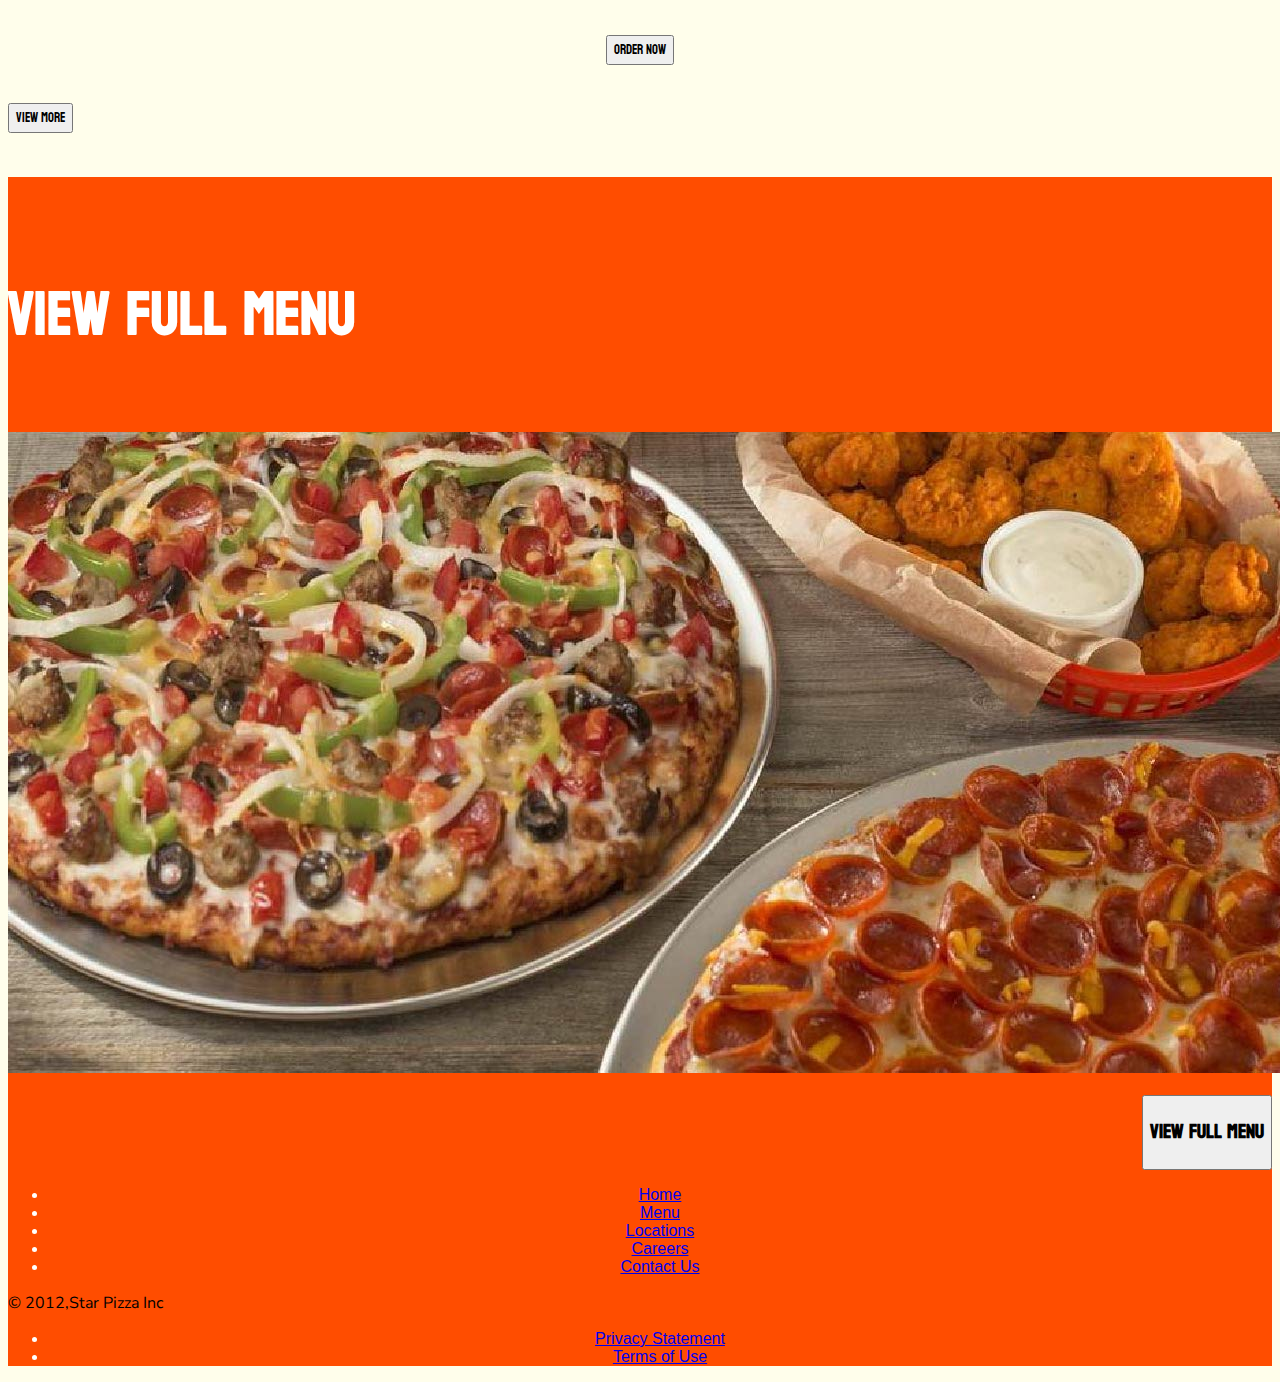
==== commit c6a7e732: "fix" ====
--- a/index.html
+++ b/index.html
@@ -74,19 +74,19 @@
       <div id="carouselExampleInterval" class="carousel slide" data-bs-ride="carousel">
         <div class="carousel-inner">
           <div class="carousel-item active" data-bs-interval="10000">
-            <img src="images/carousel/cara3.jpg" class="d-block w-100" alt="cara1">
+            <img src="images/home/cara3.jpg" class="d-block w-100" alt="cara1">
             <p style="text-align:right;">
             <a href="index2.html"><button type="button" class="btn btn-warning position-absolute order-btn"><h2>Order Indian Pizza</h2></button></a>
             </p>
           </div>
           <div class="carousel-item" data-bs-interval="2000">
-            <img src="images/carousel/cara2.jpg" class="d-block w-100" alt="cara1">
+            <img src="images/home/cara2.jpg" class="d-block w-100" alt="cara1">
             <p style="text-align:right;">
             <a href="index2.html"><button type="button" class="btn btn-warning position-absolute order-btn"><h2>Browse Our Icecream</h2></button></a>
             </p>
           </div>
           <div class="carousel-item">
-            <img src="images/carousel/cara1.jpg" class="d-block w-100" alt="cara1">
+            <img src="images/home/cara1.jpg" class="d-block w-100" alt="cara1">
             <p style="text-align:right;">
             <a href="index2.html"><button type="button" class="btn btn-warning position-absolute order-btn"><h2>Order Custom Pizza</h2></button></a>
             </p>
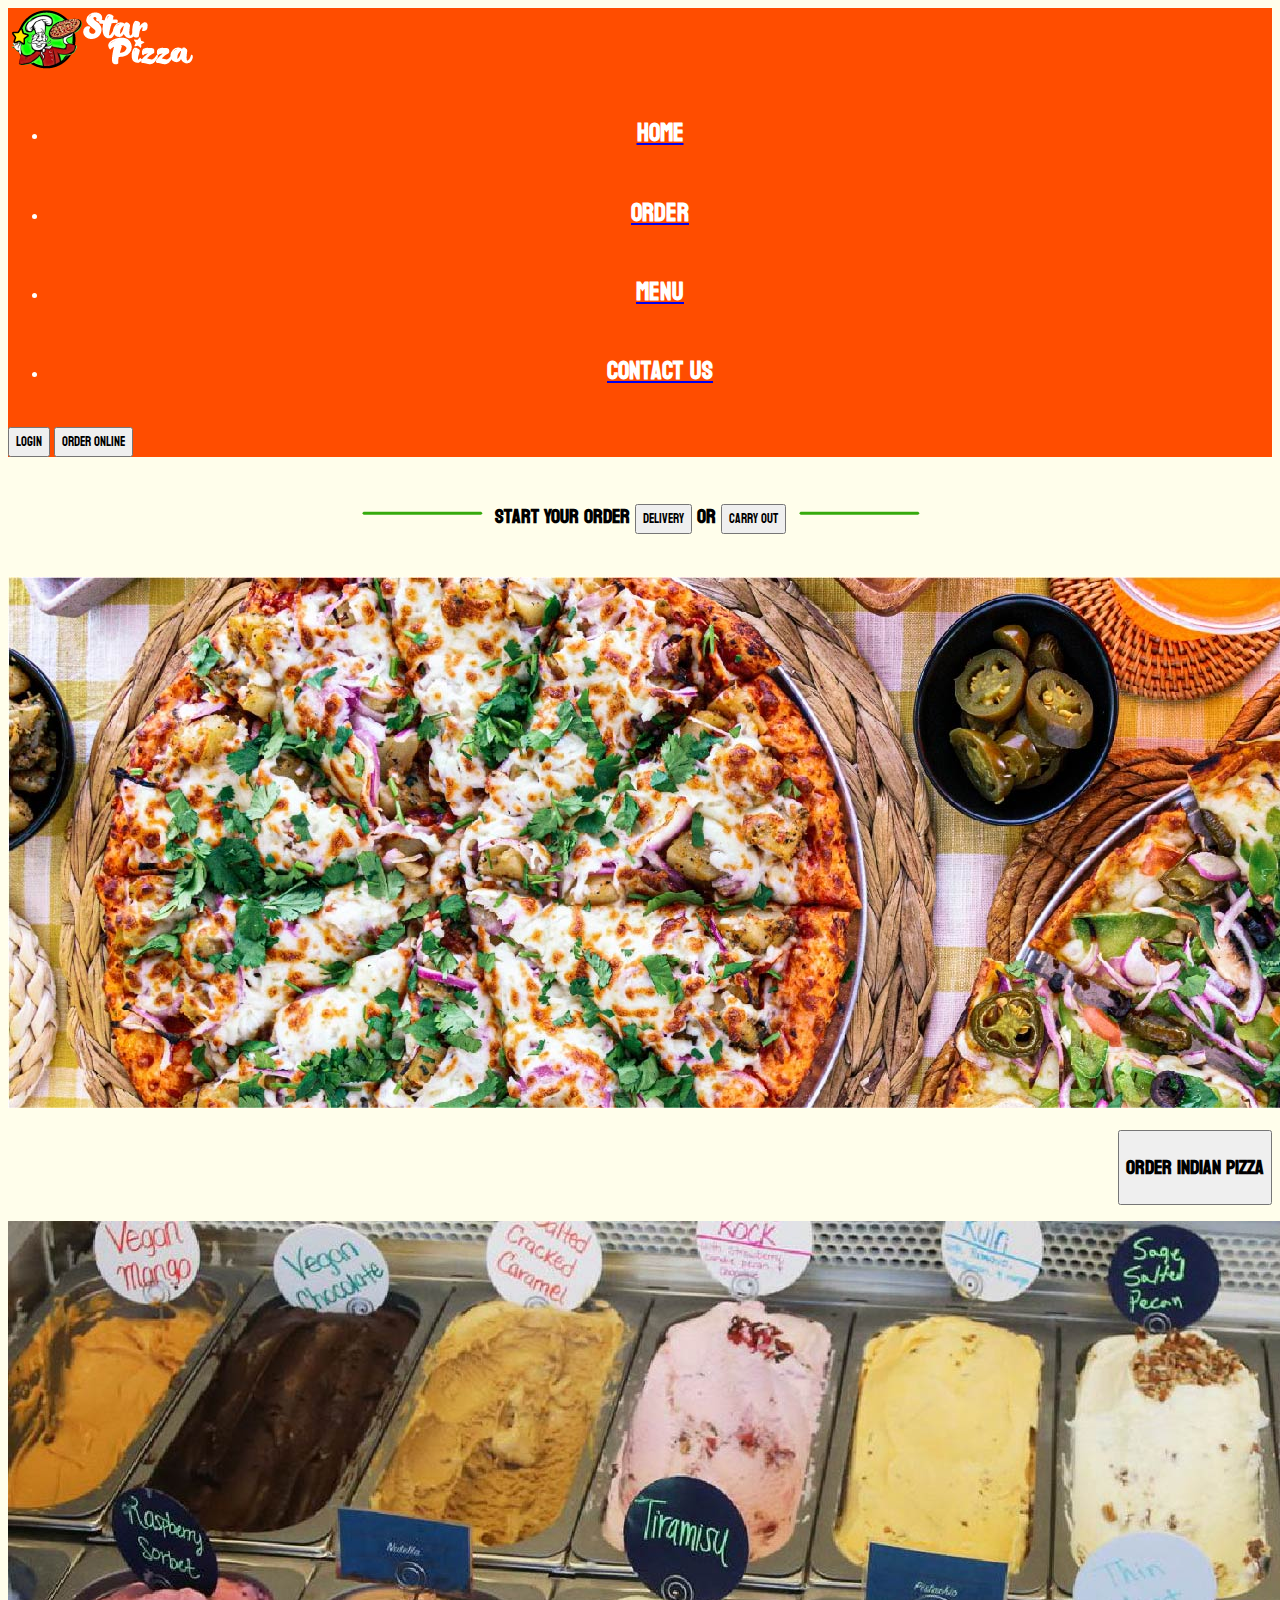
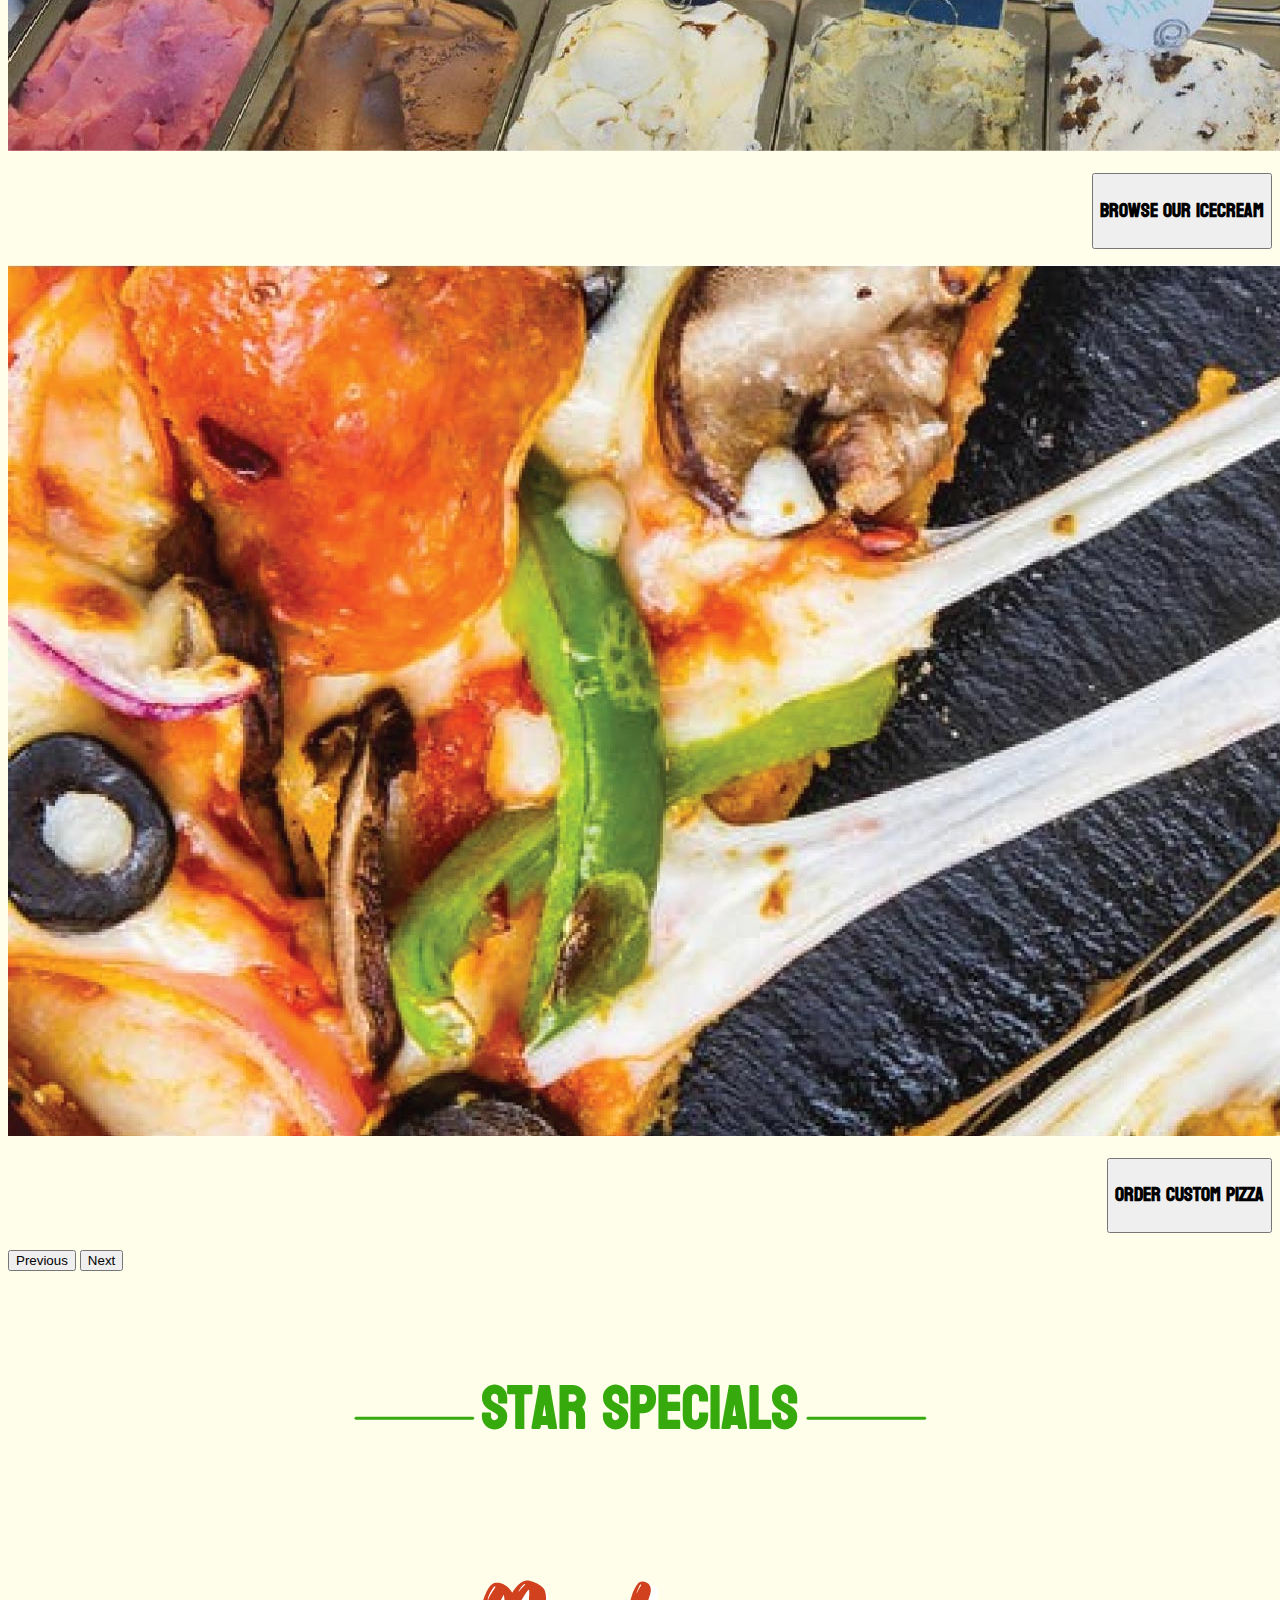
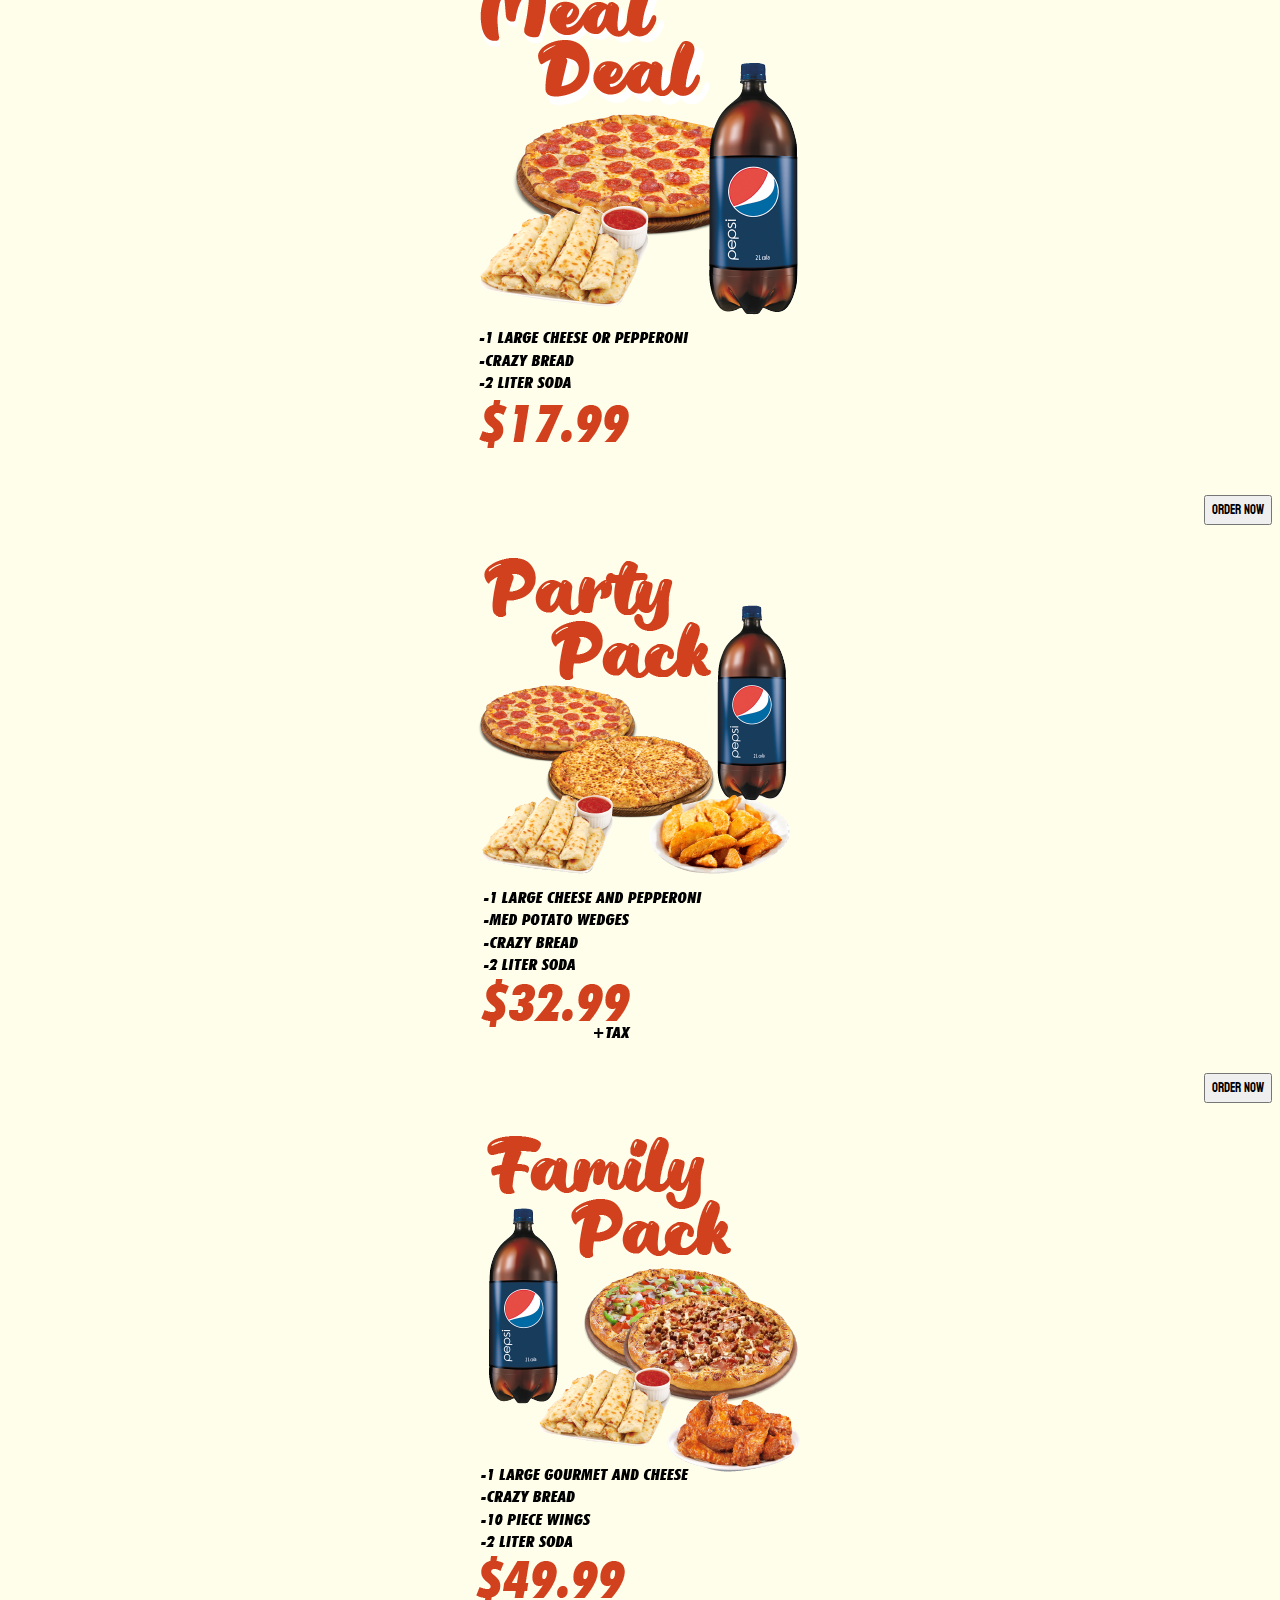
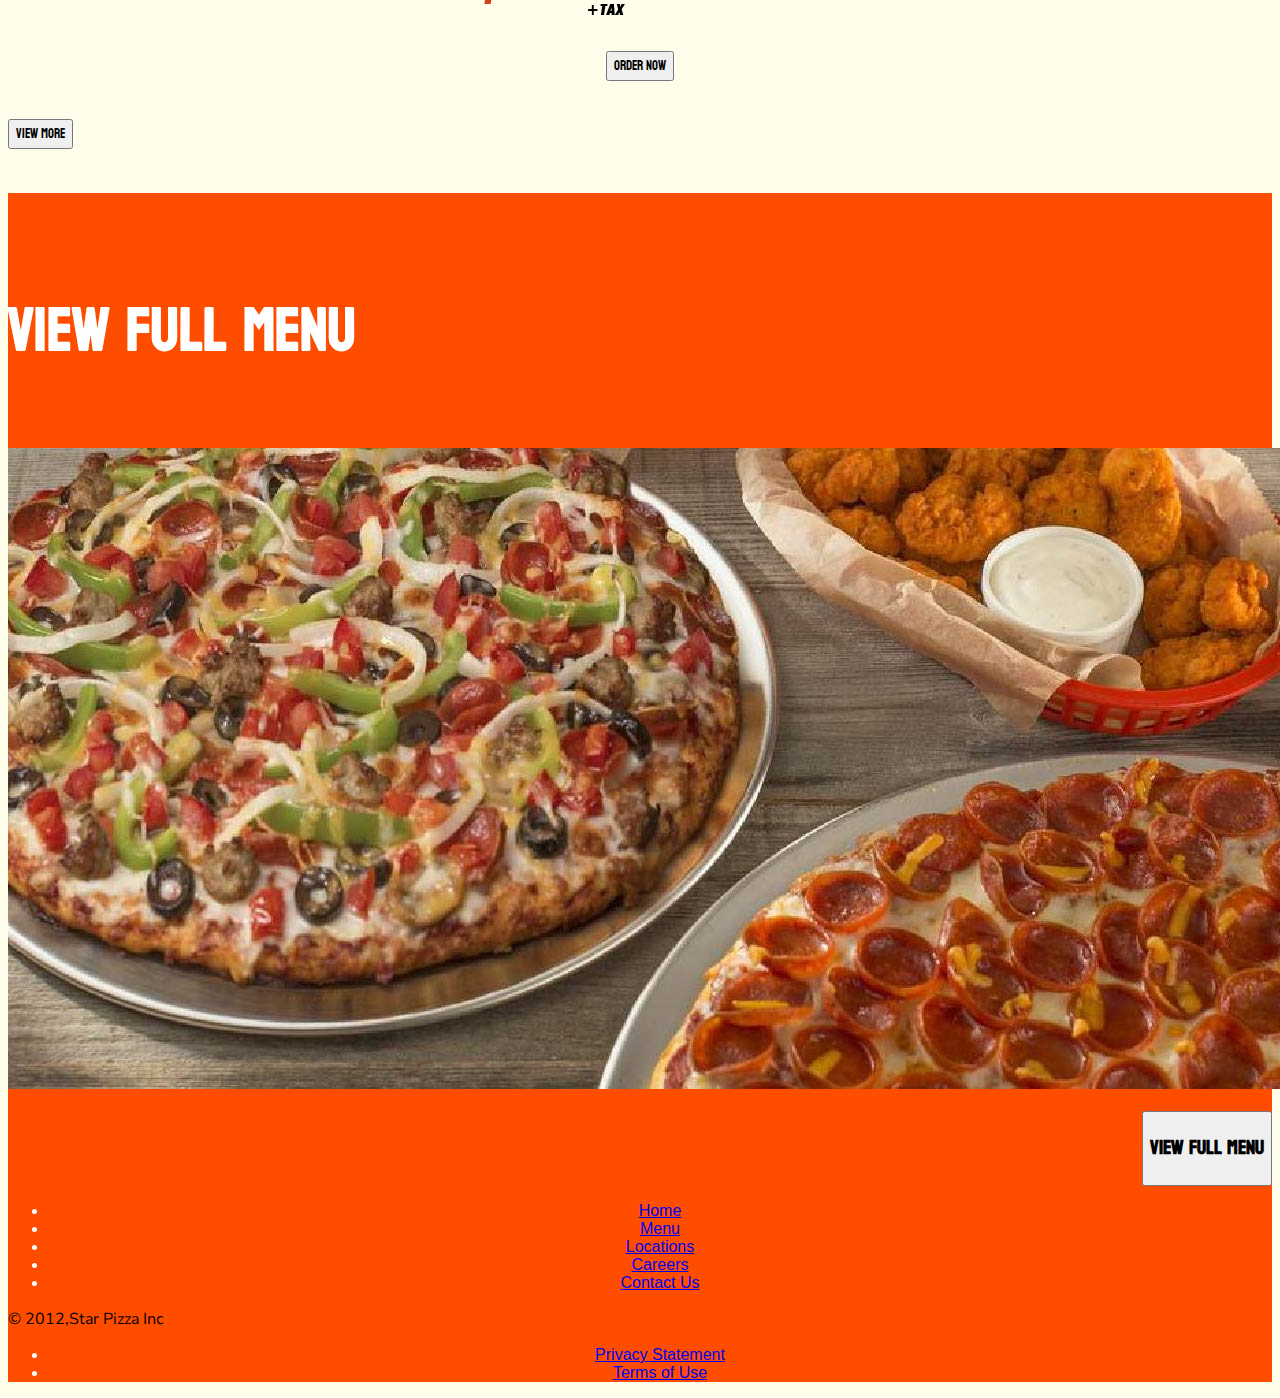
==== commit 126bb1a1: "mobile fix" ====
--- a/index.html
+++ b/index.html
@@ -38,7 +38,7 @@
                   <a href="index2.html" class="nav-link p-4 link-light"><h4>Contact Us</h4></a>
                 </li>
               </ul>
-              <div class="col-md-3 text-end">
+              <div class="col-md-3 text-end justify-content-center">
                 <button type="button" class="btn btn-warning order-btn">Login</button>
                 <button type="button" class="btn btn-warning order-btn" href="index2.html">Order Online</a></button>
               </div>
@@ -74,7 +74,7 @@
       <div id="carouselExampleInterval" class="carousel slide" data-bs-ride="carousel">
         <div class="carousel-inner">
           <div class="carousel-item active" data-bs-interval="10000">
-            <img src="images/home/cara3.jpg" class="d-block w-100" alt="cara1">
+            <img src="images/home/cara3.jpg" class="d-block w-100" alt="cara3">
             <p style="text-align:right;">
             <a href="index2.html"><button type="button" class="btn btn-warning position-absolute order-btn"><h2>Order Indian Pizza</h2></button></a>
             </p>
@@ -124,9 +124,9 @@
 
     <div class="container">
   <div class="row">
-    <div class="col-md position-relative">
-
-      <img src="images/home/mealdeal.png" alt="mealdeal">
+    <div class="col-sm position-relative">
+
+      <p style="text-align:center;"><img src="images/home/mealdeal.png" alt="mealdeal"></p>
 
 
       <p style="text-align:right;">
@@ -136,18 +136,18 @@
 
 
     </div>
-    <div class="col-md position-relative">
-
-      <img src="images/home/partypack.png" alt="partypack">
+    <div class="col-sm position-relative">
+
+      <p style="text-align:center;"><img src="images/home/partypack.png" alt="partypack"></p>
 
       <p style="text-align:right;">
       <a href="index2.html"><button type="button" class="btn btn-warning position-absolute order-btn">Order Now</button></a>
       </p>
 
     </div>
-    <div class="col-md position-relative">
-
-      <img src="images/home/familypack.png" class="colloumn" alt=familypack>
+    <div class="col-sm position-relative">
+
+      <p style="text-align:center;"><img src="images/home/familypack.png" class="colloumn" alt=familypack></p>
 
       <p style="text-align:center;">
       <a href="index2.html"><button type="button" class="btn btn-warning position-absolute order-btn">Order Now</button></a>
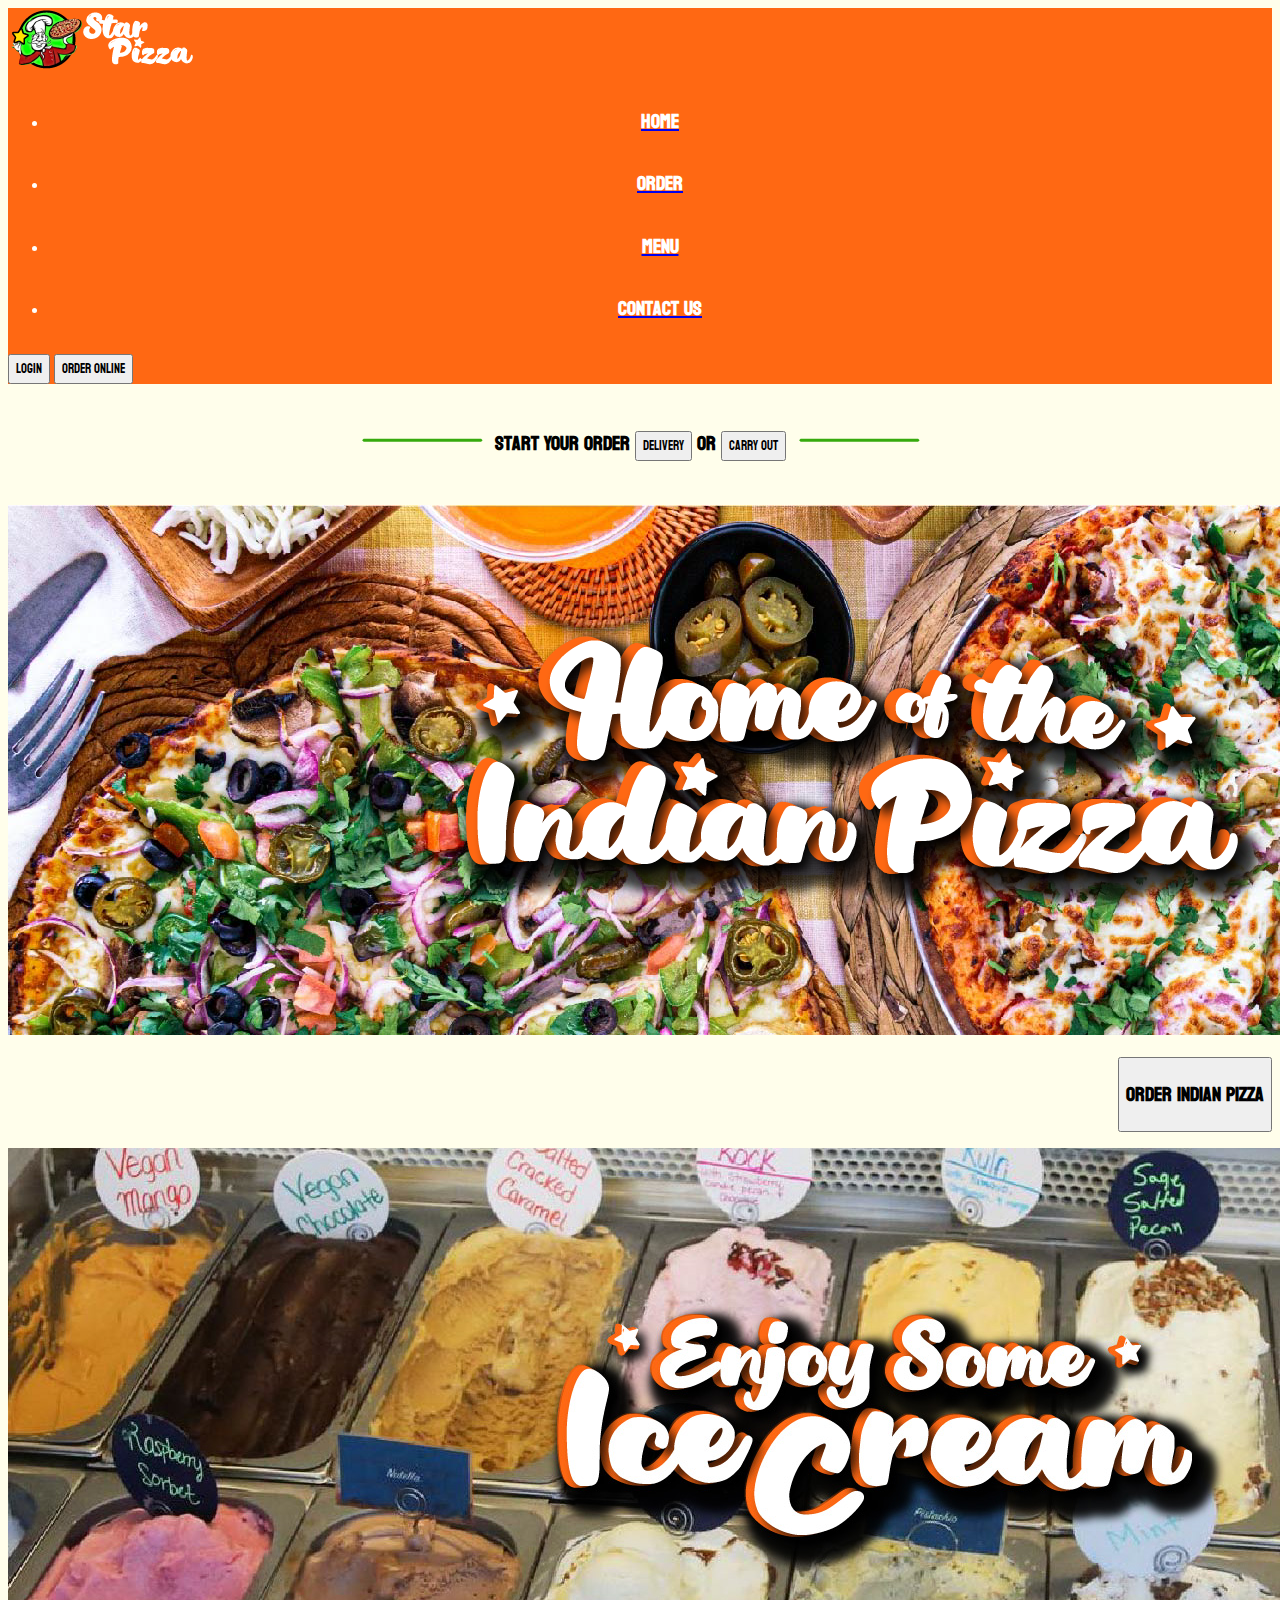
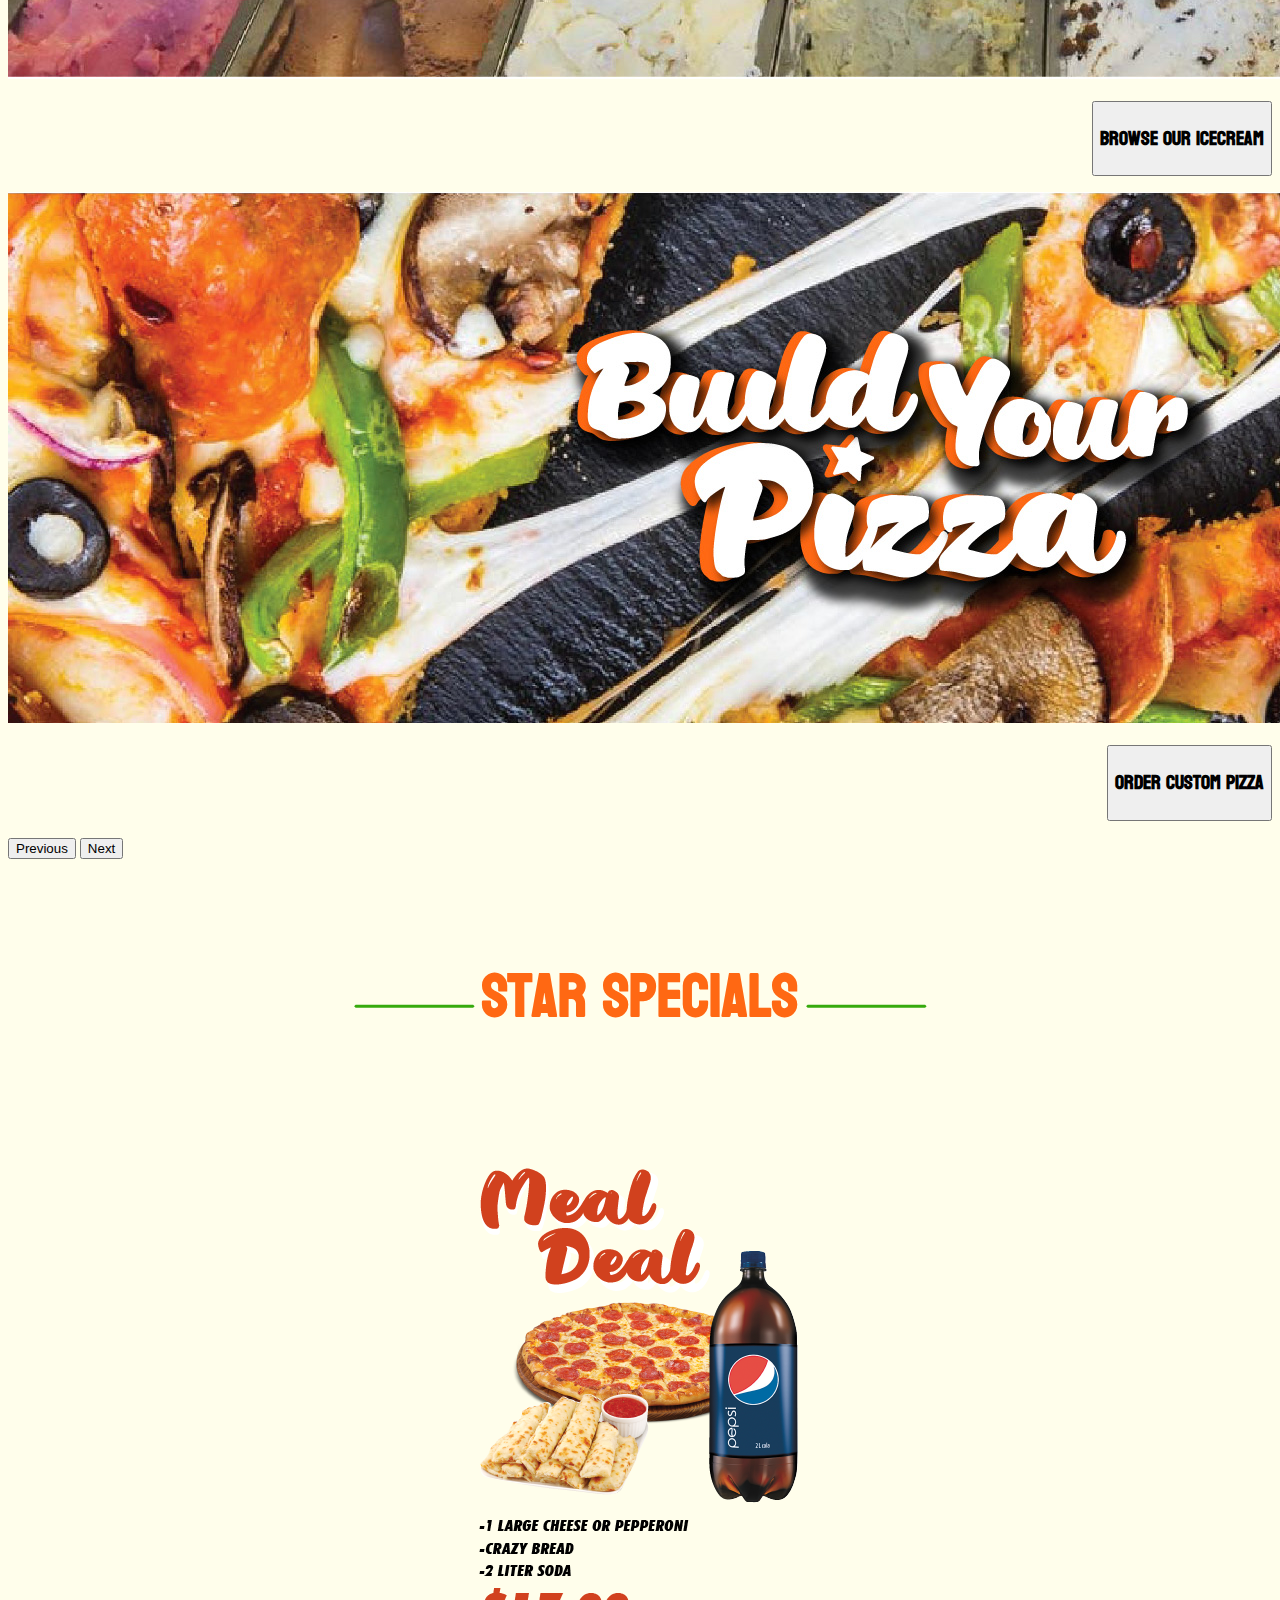
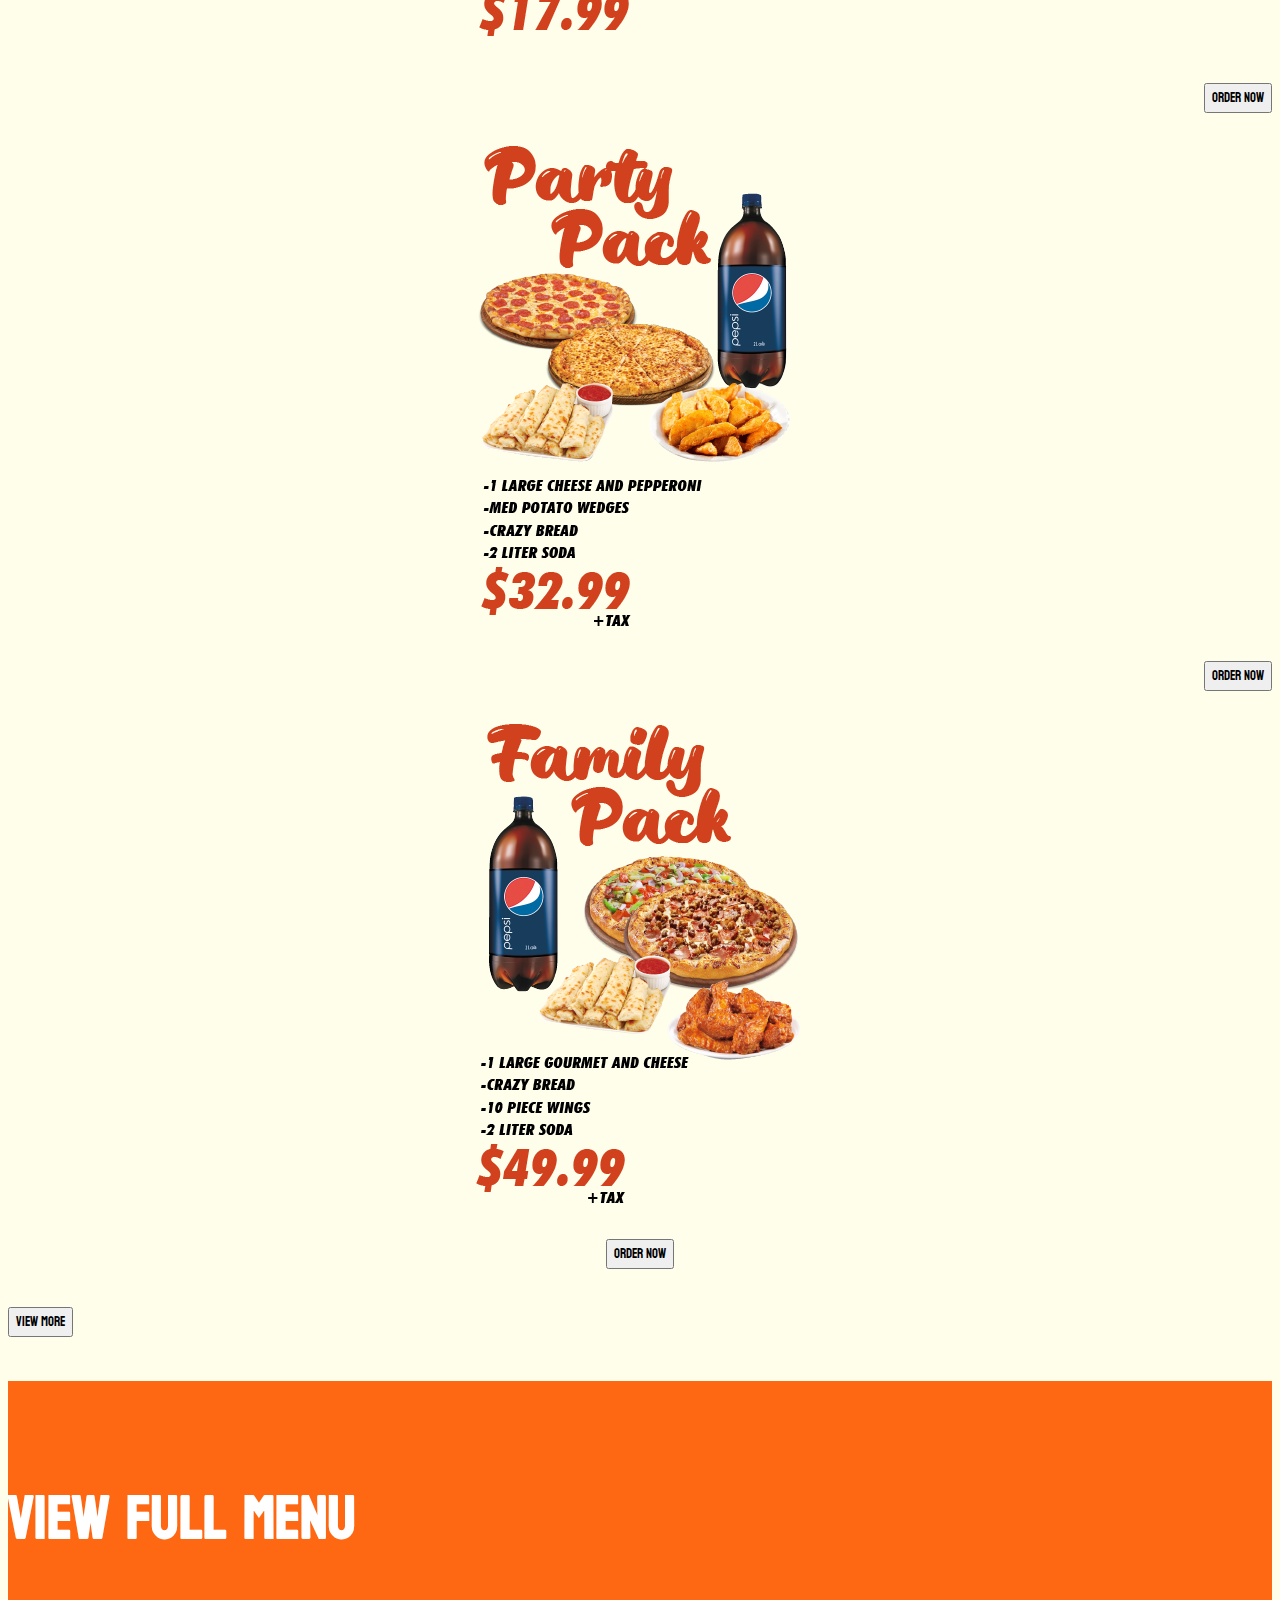
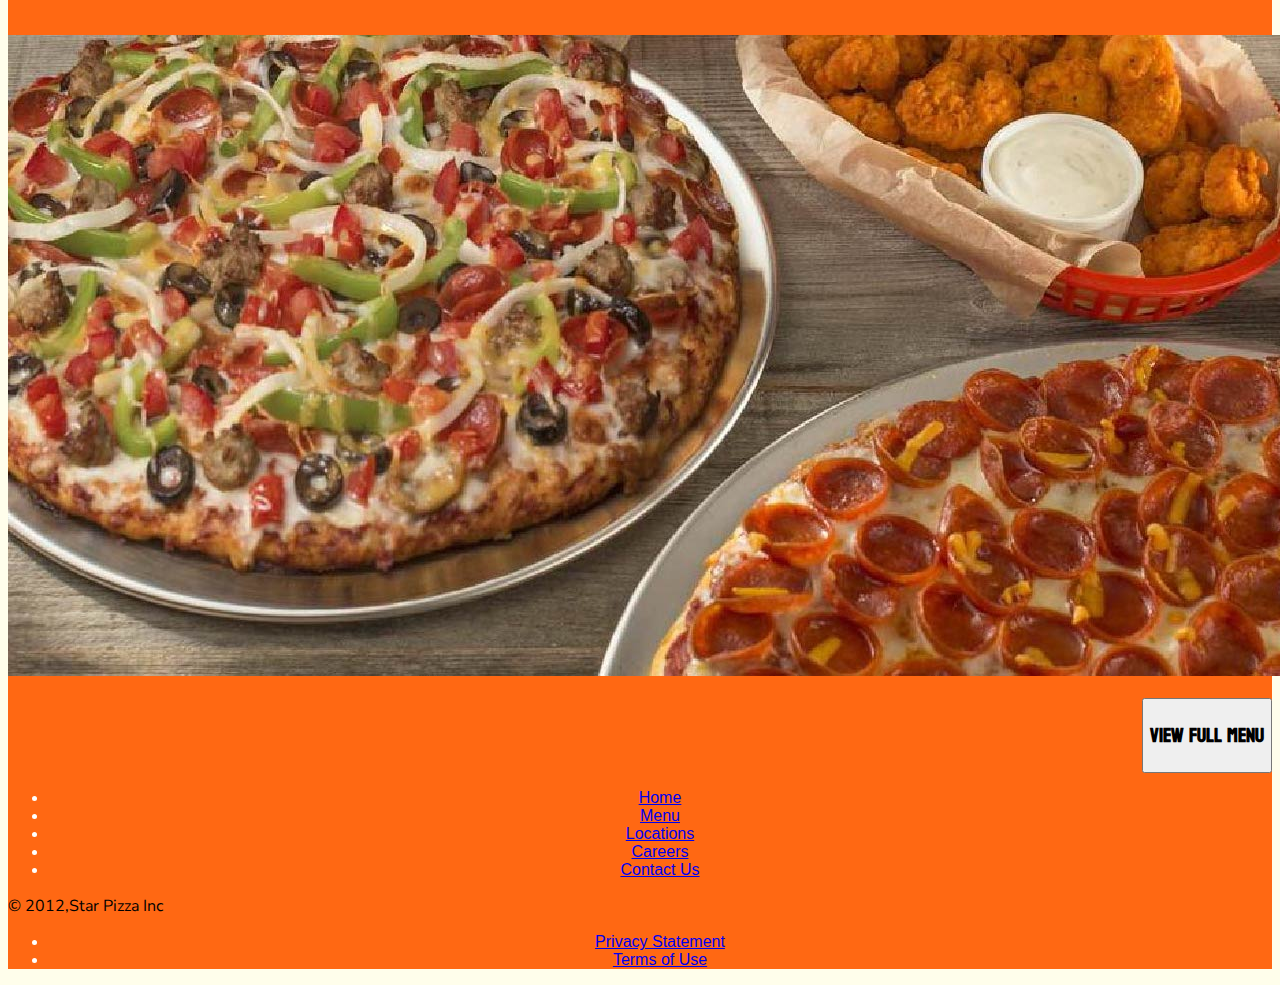
==== commit 160f793a: "final plz" ====
--- a/index.html
+++ b/index.html
@@ -74,7 +74,7 @@
       <div id="carouselExampleInterval" class="carousel slide" data-bs-ride="carousel">
         <div class="carousel-inner">
           <div class="carousel-item active" data-bs-interval="10000">
-            <img src="images/home/cara3.jpg" class="d-block w-100" alt="cara3">
+            <img src="images/home/cara3.png" class="d-block w-100" alt="cara3">
             <p style="text-align:right;">
             <a href="index2.html"><button type="button" class="btn btn-warning position-absolute order-btn"><h2>Order Indian Pizza</h2></button></a>
             </p>
--- a/css/stylesheet.css
+++ b/css/stylesheet.css
@@ -2,7 +2,7 @@
 
 
 div.bg-red {
-  background-color:#FF4D00;
+  background-color:#FF6813;
 }
 div.containerwhite{
   background-color:white;
@@ -39,7 +39,7 @@
 
 h1.blacktitle {
   font-family: 'Koulen', cursive;
-  color: #36AA0D;
+  color: #FF6813;
   font-size: 60px;
   text-align:center;
 }
@@ -88,7 +88,7 @@
 h4{
   font-family: 'Koulen', cursive;
   color: white;
-  font-size: 25px;
+  font-size: 20px;
 }
 
 h5 {
@@ -168,6 +168,11 @@
     object-fit: contain;
 }
 
+.columnWrapper {
+  float: left;
+  width: auto;
+}
+
 
 .navbar-dark .navbar-nav .nav-link.active, .navbar-dark .navbar-nav .show>.nav-link {
     color: blue;
